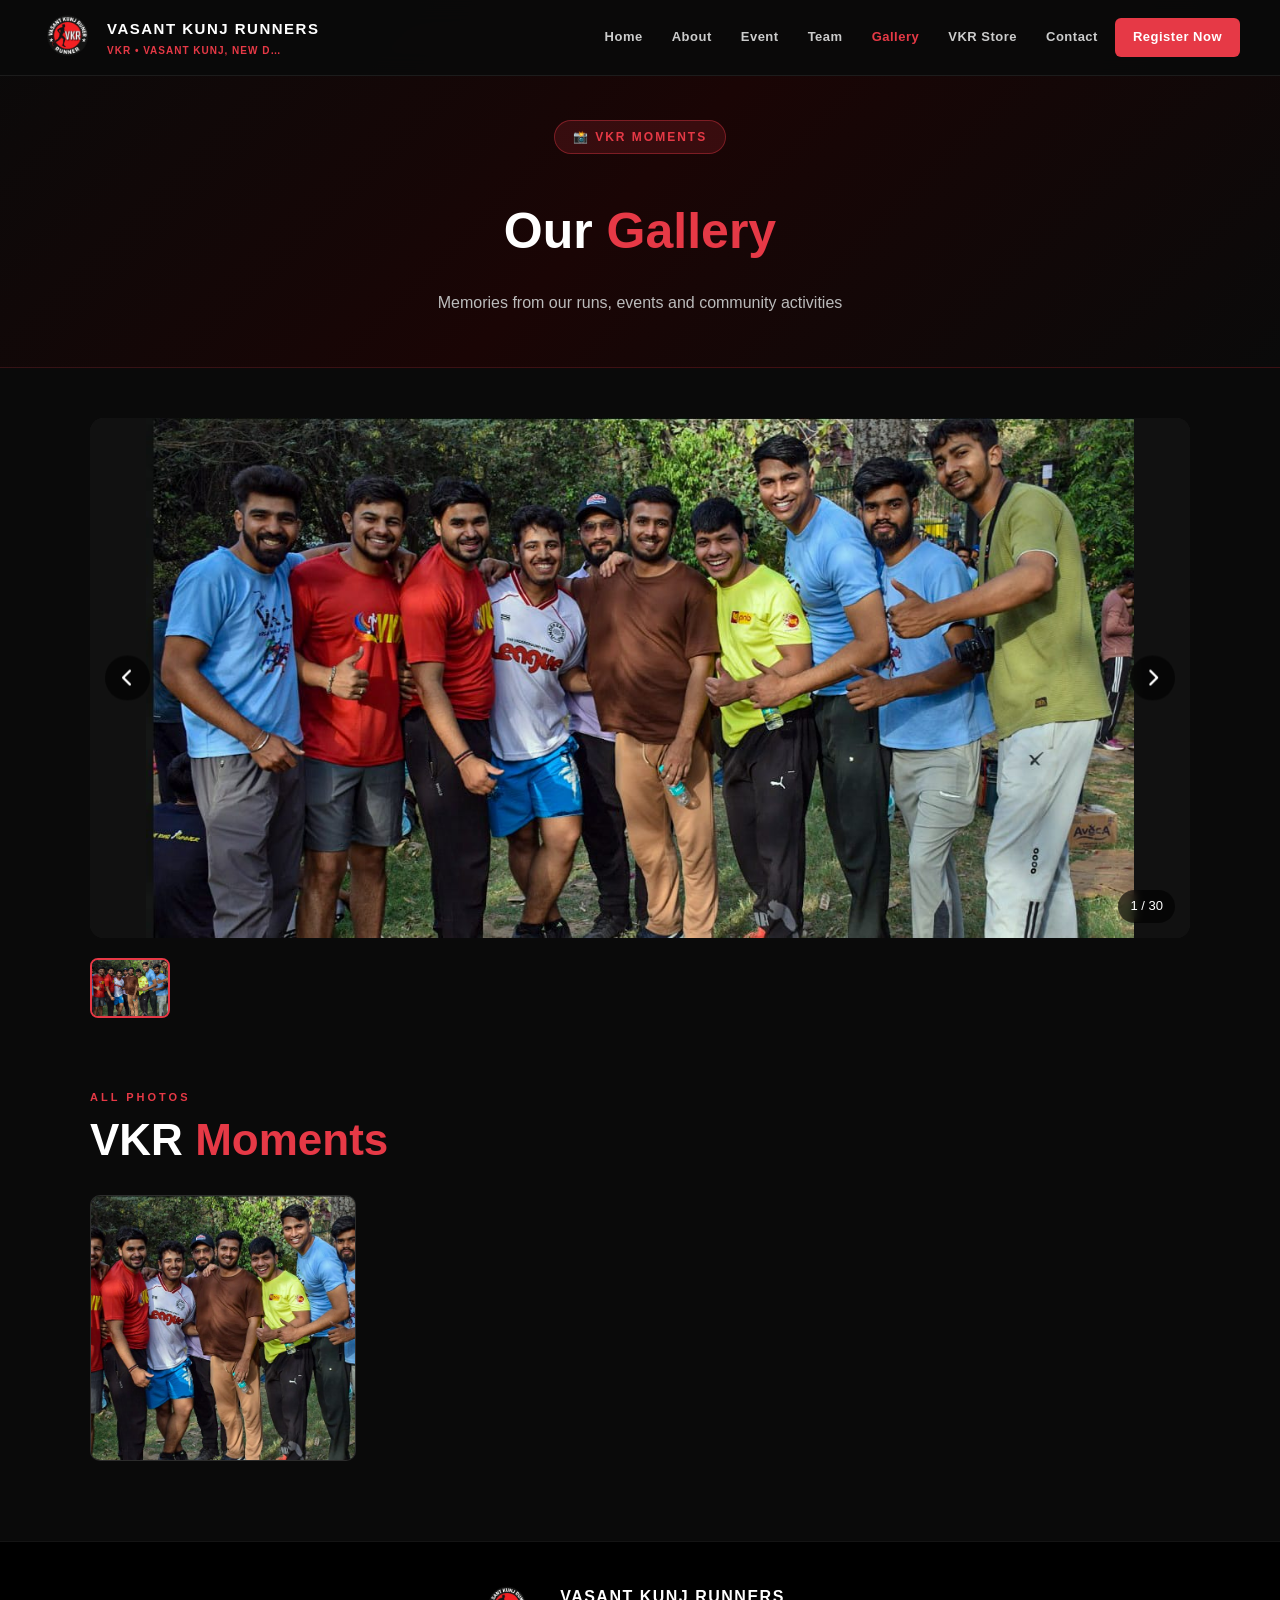
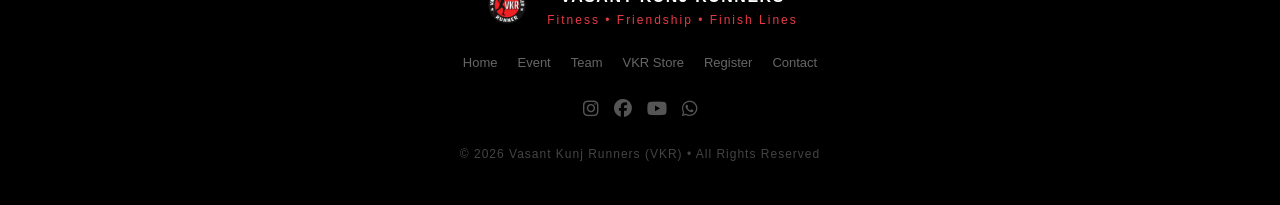
==== gallery.html @ 9bdad8b0 "Rename gallery to gallery.html" ====
<!DOCTYPE html>
<html lang="en">
<head>
<meta charset="UTF-8">
<meta name="viewport" content="width=device-width, initial-scale=1.0">
<title>Gallery — Vasant Kunj Runners (VKR)</title>
<link rel="stylesheet" href="style.css">
<link rel="stylesheet" href="https://cdnjs.cloudflare.com/ajax/libs/font-awesome/6.5.1/css/all.min.css">
</head>
<body>

<!-- HEADER -->
<header id="header">
  <div class="logo-section">
    <img src="logo.png" alt="VKR Logo">
    <div class="logo-text">
      <span class="logo-main">VASANT KUNJ RUNNERS</span>
      <span class="logo-sub">VKR • VASANT KUNJ, NEW DELHI</span>
    </div>
  </div>
  <nav id="mainNav">
    <a href="index.html">Home</a>
    <a href="index.html#about">About</a>
    <a href="index.html#event">Event</a>
    <a href="index.html#team">Team</a>
    <a href="gallery.html" style="color:var(--red)">Gallery</a>
    <a href="index.html#store">VKR Store</a>
    <a href="index.html#contact">Contact</a>
    <a href="register.html" class="nav-cta">Register Now</a>
  </nav>
  <button class="hamburger" onclick="toggleMenu()"><span></span><span></span><span></span></button>
</header>

<!-- GALLERY HERO -->
<div class="reg-hero">
  <div class="reg-hero-content">
    <div class="hero-badge">📸 VKR MOMENTS</div>
    <h1>Our <span style="color:var(--red)">Gallery</span></h1>
    <p style="color:#bbb;margin-top:10px;">Memories from our runs, events and community activities</p>
  </div>
</div>

<!-- MAIN CAROUSEL -->
<section class="gallery-section">
  <div class="gallery-inner">

    <!-- BIG CAROUSEL -->
    <div class="carousel-wrap">
      <div class="carousel-main" id="carouselMain">
        <!-- Photos will be injected by JS -->
      </div>
      <button class="carousel-btn carousel-prev" onclick="moveSlide(-1)">
        <i class="fa-solid fa-chevron-left"></i>
      </button>
      <button class="carousel-btn carousel-next" onclick="moveSlide(1)">
        <i class="fa-solid fa-chevron-right"></i>
      </button>
      <div class="carousel-counter" id="carouselCounter">1 / 1</div>
    </div>

    <!-- THUMBNAILS -->
    <div class="thumb-strip" id="thumbStrip">
      <!-- Thumbnails injected by JS -->
    </div>

    <!-- PHOTO GRID BELOW -->
    <div class="section-label" style="margin-top:60px;">ALL PHOTOS</div>
    <h2 class="section-title" style="margin-bottom:30px;">VKR <span class="red">Moments</span></h2>
    <div class="gallery-grid-full" id="galleryGrid">
      <!-- Grid injected by JS -->
    </div>

  </div>
</section>

<!-- LIGHTBOX -->
<div class="lightbox" id="lightbox" onclick="closeLightbox()">
  <button class="lightbox-close" onclick="closeLightbox()"><i class="fa-solid fa-xmark"></i></button>
  <button class="lightbox-prev" onclick="event.stopPropagation();lightboxMove(-1)"><i class="fa-solid fa-chevron-left"></i></button>
  <img class="lightbox-img" id="lightboxImg" src="" alt="">
  <button class="lightbox-next" onclick="event.stopPropagation();lightboxMove(1)"><i class="fa-solid fa-chevron-right"></i></button>
  <div class="lightbox-counter" id="lightboxCounter"></div>
</div>

<!-- FOOTER -->
<footer>
  <div class="footer-inner">
    <div class="footer-logo">
      <img src="logo.png" alt="VKR">
      <div>
        <span class="footer-name">VASANT KUNJ RUNNERS</span>
        <span class="footer-tag">Fitness • Friendship • Finish Lines</span>
      </div>
    </div>
    <div class="footer-links">
      <a href="index.html">Home</a>
      <a href="index.html#event">Event</a>
      <a href="index.html#team">Team</a>
      <a href="index.html#store">VKR Store</a>
      <a href="register.html">Register</a>
      <a href="index.html#contact">Contact</a>
    </div>
    <div class="footer-socials">
      <a href="https://www.instagram.com/vasant_kunj_runner" target="_blank"><i class="fa-brands fa-instagram"></i></a>
      <a href="https://www.facebook.com/share/1Pc8AXGDj5/" target="_blank"><i class="fa-brands fa-facebook"></i></a>
      <a href="https://youtube.com/@vasantkunjrunnervkr" target="_blank"><i class="fa-brands fa-youtube"></i></a>
      <a href="https://chat.whatsapp.com/BrPnQoCk3TuAJwou2jRXqJ" target="_blank"><i class="fa-brands fa-whatsapp"></i></a>
    </div>
    <p class="footer-copy">© 2026 Vasant Kunj Runners (VKR) • All Rights Reserved</p>
  </div>
</footer>

<script src="script.js"></script>
<script>
// =====================
// GALLERY CONFIG
// Yahan sirf number badlo — kitni photos hain
// =====================
var TOTAL_PHOTOS = 30; // <-- Apni photo count yahan likho
var photos = [];
for(var i = 1; i <= TOTAL_PHOTOS; i++){
  photos.push('gallery' + i + '.jpg');
}

var currentSlide = 0;
var lightboxIndex = 0;

// BUILD CAROUSEL
function buildCarousel(){
  var main = document.getElementById('carouselMain');
  var strip = document.getElementById('thumbStrip');
  var grid = document.getElementById('galleryGrid');

  photos.forEach(function(src, i){
    // Main slide
    var slide = document.createElement('div');
    slide.className = 'carousel-slide' + (i===0?' active':'');
    slide.innerHTML = '<img src="'+src+'" alt="VKR Run '+(i+1)+'" onerror="this.parentElement.style.display=\'none\'">';
    slide.addEventListener('click', function(){ openLightbox(i); });
    main.appendChild(slide);

    // Thumbnail
    var thumb = document.createElement('div');
    thumb.className = 'thumb-item' + (i===0?' active':'');
    thumb.innerHTML = '<img src="'+src+'" alt="thumb '+(i+1)+'" onerror="this.parentElement.style.display=\'none\'">';
    thumb.addEventListener('click', function(){ goToSlide(i); });
    strip.appendChild(thumb);

    // Grid item
    var cell = document.createElement('div');
    cell.className = 'gallery-cell';
    cell.innerHTML = '<img src="'+src+'" alt="VKR '+(i+1)+'" loading="lazy" onerror="this.parentElement.style.display=\'none\'">';
    cell.addEventListener('click', function(){ openLightbox(i); });
    grid.appendChild(cell);
  });

  updateCounter();
}

function goToSlide(n){
  var slides = document.querySelectorAll('.carousel-slide');
  var thumbs = document.querySelectorAll('.thumb-item');
  slides[currentSlide].classList.remove('active');
  thumbs[currentSlide].classList.remove('active');
  currentSlide = (n + photos.length) % photos.length;
  slides[currentSlide].classList.add('active');
  thumbs[currentSlide].classList.add('active');
  // Scroll thumb into view
  thumbs[currentSlide].scrollIntoView({behavior:'smooth', block:'nearest', inline:'center'});
  updateCounter();
}

function moveSlide(dir){ goToSlide(currentSlide + dir); }

function updateCounter(){
  document.getElementById('carouselCounter').innerText = (currentSlide+1) + ' / ' + photos.length;
}

// Auto play
var autoPlay = setInterval(function(){ moveSlide(1); }, 3000);
document.getElementById('carouselMain') && document.getElementById('carouselMain').addEventListener('mouseenter', function(){ clearInterval(autoPlay); });

// TOUCH SWIPE
var touchStartX = 0;
document.addEventListener('touchstart', function(e){ touchStartX = e.touches[0].clientX; });
document.addEventListener('touchend', function(e){
  var diff = touchStartX - e.changedTouches[0].clientX;
  if(Math.abs(diff) > 50){
    if(diff > 0) moveSlide(1);
    else moveSlide(-1);
  }
});

// KEYBOARD
document.addEventListener('keydown', function(e){
  if(document.getElementById('lightbox').classList.contains('open')){
    if(e.key==='ArrowLeft') lightboxMove(-1);
    if(e.key==='ArrowRight') lightboxMove(1);
    if(e.key==='Escape') closeLightbox();
  } else {
    if(e.key==='ArrowLeft') moveSlide(-1);
    if(e.key==='ArrowRight') moveSlide(1);
  }
});

// LIGHTBOX
function openLightbox(i){
  lightboxIndex = i;
  document.getElementById('lightboxImg').src = photos[i];
  document.getElementById('lightboxCounter').innerText = (i+1) + ' / ' + photos.length;
  document.getElementById('lightbox').classList.add('open');
  document.body.style.overflow = 'hidden';
}
function closeLightbox(){
  document.getElementById('lightbox').classList.remove('open');
  document.body.style.overflow = '';
}
function lightboxMove(dir){
  lightboxIndex = (lightboxIndex + dir + photos.length) % photos.length;
  document.getElementById('lightboxImg').src = photos[lightboxIndex];
  document.getElementById('lightboxCounter').innerText = (lightboxIndex+1) + ' / ' + photos.length;
}

// INIT
buildCarousel();
</script>
</body>
</html>
---- style.css ----
/* ===========================
   RESET & BASE
=========================== */
*, *::before, *::after { margin:0; padding:0; box-sizing:border-box; }
html { scroll-behavior:smooth; font-size:16px; }
body { background:#0a0a0a; color:#f0f0f0; font-family:'Segoe UI',Arial,sans-serif; line-height:1.7; }
a { text-decoration:none; }
img { max-width:100%; }

/* ===========================
   COLOURS
=========================== */
:root {
  --red: #e63946;
  --red-dark: #b71c1c;
  --red-glow: rgba(230,57,70,0.15);
  --black: #0a0a0a;
  --dark: #111111;
  --dark2: #1a1a1a;
  --dark3: #222222;
  --border: rgba(255,255,255,0.08);
  --text: #f0f0f0;
  --muted: #888;
}

/* ===========================
   HEADER
=========================== */
header {
  position:fixed; top:0; left:0; width:100%; z-index:1000;
  background:rgba(10,10,10,0.95);
  backdrop-filter:blur(12px);
  border-bottom:1px solid var(--border);
  display:flex; align-items:center; justify-content:space-between;
  padding:10px 40px;
  transition:all .3s;
}
header.scrolled { padding:8px 40px; }

.logo-section { display:flex; align-items:center; gap:12px; }
.logo-section img { width:55px; height:55px; object-fit:contain; }
.logo-text { display:flex; flex-direction:column; }
.logo-main { font-size:15px; font-weight:800; letter-spacing:1.5px; color:#fff; }
.logo-sub { font-size:10px; color:var(--red); letter-spacing:1px; font-weight:600; white-space:nowrap; overflow:hidden; text-overflow:ellipsis; max-width:180px; }

nav { display:flex; align-items:center; gap:5px; }
nav a { color:#ccc; font-size:13px; font-weight:600; letter-spacing:.5px; padding:7px 12px; border-radius:6px; transition:all .2s; }
nav a:hover { color:#fff; background:rgba(255,255,255,0.06); }
.nav-cta { background:var(--red) !important; color:#fff !important; padding:8px 18px !important; border-radius:6px !important; }
.nav-cta:hover { background:var(--red-dark) !important; transform:translateY(-1px); }

.hamburger { display:none; flex-direction:column; gap:5px; background:none; border:none; cursor:pointer; padding:5px; }
.hamburger span { display:block; width:24px; height:2px; background:#fff; border-radius:2px; transition:.3s; }

/* ===========================
   HERO
=========================== */
.hero {
  position:relative; width:100%; height:100vh; min-height:500px;
  overflow:hidden; display:flex; align-items:center; justify-content:center;
}
.hero-slides { position:absolute; inset:0; }
.slide {
  position:absolute; inset:0;
  background-size:cover; background-position:center 20%;
  background-color:#1a1a1a;
  opacity:0; transition:opacity 1.2s ease-in-out;
}
.slide.active { opacity:1; }
.hero-overlay {
  position:absolute; inset:0; z-index:1;
  background:linear-gradient(to bottom, rgba(0,0,0,.7) 0%, rgba(0,0,0,.5) 50%, rgba(0,0,0,.85) 100%);
}
.hero-content {
  position:relative; z-index:2;
  text-align:center; padding:0 20px; max-width:900px; margin:0 auto;
}
.hero-badge {
  display:inline-block; background:var(--red-glow);
  border:1px solid rgba(230,57,70,.4);
  color:var(--red); font-size:12px; font-weight:700;
  letter-spacing:2px; padding:6px 18px; border-radius:50px;
  margin-bottom:20px;
}
.hero-content h1 {
  font-size:clamp(38px,7vw,80px); font-weight:900;
  line-height:1.05; letter-spacing:-1px;
  color:#fff; text-shadow:0 4px 30px rgba(0,0,0,.5);
  margin-bottom:15px;
}
.hero-accent { color:var(--red); }
.hero-tagline { font-size:clamp(14px,2vw,20px); color:#bbb; letter-spacing:3px; margin-bottom:28px; }
.hero-meta {
  display:flex; flex-wrap:wrap; gap:15px;
  justify-content:center; margin-bottom:32px;
}
.meta-item {
  display:flex; align-items:center; gap:8px;
  background:rgba(255,255,255,0.08); border:1px solid var(--border);
  padding:8px 16px; border-radius:50px; font-size:13px; color:#ddd;
}
.meta-item i { color:var(--red); }
.hero-actions { display:flex; gap:15px; justify-content:center; flex-wrap:wrap; margin-bottom:30px; }
.btn-primary {
  display:inline-flex; align-items:center; gap:8px;
  background:var(--red); color:#fff; font-size:15px; font-weight:700;
  padding:14px 32px; border-radius:8px; border:none; cursor:pointer;
  transition:all .2s; letter-spacing:.5px;
}
.btn-primary:hover { background:var(--red-dark); transform:translateY(-2px); box-shadow:0 8px 25px rgba(230,57,70,.35); color:#fff; }
.btn-outline {
  display:inline-flex; align-items:center; gap:8px;
  background:transparent; color:#fff; font-size:15px; font-weight:700;
  padding:13px 30px; border-radius:8px; border:2px solid rgba(255,255,255,.3);
  transition:all .2s;
}
.btn-outline:hover { border-color:#fff; background:rgba(255,255,255,.08); color:#fff; }
.hero-socials { display:flex; gap:15px; justify-content:center; }
.hero-socials a {
  width:40px; height:40px; border-radius:50%;
  border:1px solid var(--border); background:rgba(255,255,255,.05);
  display:flex; align-items:center; justify-content:center;
  color:#bbb; font-size:17px; transition:.2s;
}
.hero-socials a:hover { background:var(--red); border-color:var(--red); color:#fff; transform:translateY(-2px); }
.hero-scroll {
  position:absolute; bottom:25px; left:50%; transform:translateX(-50%); z-index:2;
}
.hero-scroll span {
  display:block; width:2px; height:40px;
  background:linear-gradient(to bottom, var(--red), transparent);
  margin:0 auto; animation:scrollAnim 1.5s ease-in-out infinite;
}
@keyframes scrollAnim { 0%,100%{transform:scaleY(1);opacity:1} 50%{transform:scaleY(.5);opacity:.5} }

/* ===========================
   STATS BAR
=========================== */
.stats-bar {
  display:flex; justify-content:center; flex-wrap:wrap; gap:0;
  background:var(--red); padding:0;
}
.stat {
  display:flex; flex-direction:column; align-items:center;
  padding:20px 35px; border-right:1px solid rgba(255,255,255,.2);
  flex:1; min-width:120px;
}
.stat:last-child { border-right:none; }
.stat-num { font-size:28px; font-weight:900; color:#fff; line-height:1; }
.stat-label { font-size:11px; color:rgba(255,255,255,.75); letter-spacing:1px; margin-top:4px; text-transform:uppercase; }

/* ===========================
   SECTIONS
=========================== */
.section { padding:90px 5%; }
.section-dark { background:var(--dark); }
.section-inner { max-width:1100px; margin:0 auto; }
.section-label {
  font-size:11px; font-weight:700; letter-spacing:3px;
  color:var(--red); margin-bottom:10px; text-transform:uppercase;
}
.section-title {
  font-size:clamp(28px,4vw,44px); font-weight:900;
  color:#fff; margin-bottom:45px; line-height:1.1;
}
.red { color:var(--red); }
.red-icon { color:var(--red); font-size:28px; margin-bottom:12px; display:block; }

/* ===========================
   ABOUT
=========================== */
.about-grid { display:grid; grid-template-columns:1fr 1fr; gap:40px; align-items:start; }
.about-text p { color:#ccc; margin-bottom:15px; font-size:15px; }
.about-tags { display:flex; flex-wrap:wrap; gap:10px; margin-top:20px; }
.about-tags span {
  background:var(--dark3); border:1px solid var(--border);
  padding:7px 15px; border-radius:50px; font-size:13px; color:#ddd;
}
.about-card {
  background:var(--dark2); border:1px solid var(--border);
  border-left:3px solid var(--red);
  border-radius:12px; padding:30px;
}
.about-card-icon { font-size:36px; margin-bottom:15px; }
.about-card h3 { color:var(--red); font-size:18px; margin-bottom:12px; }
.about-card p { color:#bbb; font-size:14px; }

/* ===========================
   EVENT DETAILS
=========================== */
.event-grid { display:grid; grid-template-columns:repeat(auto-fit,minmax(200px,1fr)); gap:20px; margin-bottom:35px; }
.event-detail-card {
  background:var(--dark2); border:1px solid var(--border);
  border-radius:12px; padding:25px 20px; text-align:center;
  transition:.2s;
}
.event-detail-card:hover { border-color:rgba(230,57,70,.4); transform:translateY(-3px); }
.event-detail-card h4 { color:var(--red); font-size:13px; letter-spacing:1px; margin-bottom:8px; text-transform:uppercase; }
.event-detail-card p { color:#ddd; font-size:14px; line-height:1.6; }
.guidelines-box {
  background:rgba(230,57,70,.07); border:1px solid rgba(230,57,70,.25);
  border-radius:12px; padding:28px 30px;
}
.guidelines-box h3 { color:#fff; font-size:18px; margin-bottom:15px; }
.guidelines-box ul { list-style:none; display:grid; grid-template-columns:1fr 1fr; gap:10px; }
.guidelines-box ul li { color:#ccc; font-size:14px; padding-left:18px; position:relative; }
.guidelines-box ul li::before { content:"→"; color:var(--red); position:absolute; left:0; }

/* ===========================
   INCLUDES
=========================== */
.includes-grid { display:grid; grid-template-columns:repeat(auto-fit,minmax(220px,1fr)); gap:20px; margin-bottom:40px; }
.include-card {
  background:var(--dark2); border:1px solid var(--border);
  border-radius:12px; padding:25px 20px; text-align:center;
  transition:.2s;
}
.include-card:hover { border-color:rgba(230,57,70,.4); transform:translateY(-4px); }
.include-icon { font-size:36px; margin-bottom:12px; }
.include-card h4 { color:#fff; font-size:15px; margin-bottom:8px; }
.include-card p { color:#888; font-size:13px; }
.includes-cta { text-align:center; background:var(--dark2); border:1px solid var(--border); border-radius:12px; padding:30px; }
.includes-cta p { color:#ccc; margin-bottom:20px; font-size:15px; }

/* ===========================
   TEAM
=========================== */
.team-grid { display:grid; grid-template-columns:repeat(auto-fit,minmax(260px,1fr)); gap:25px; margin-bottom:50px; }
.team-card {
  background:var(--dark2); border:1px solid var(--border);
  border-radius:14px; padding:30px; text-align:center; transition:.2s;
}
.team-card:hover { border-color:rgba(230,57,70,.4); transform:translateY(-4px); }
.team-avatar {
  width:70px; height:70px; border-radius:50%;
  background:var(--red); color:#fff;
  font-size:22px; font-weight:800;
  display:flex; align-items:center; justify-content:center;
  margin:0 auto 15px;
}
.team-card h3 { color:#fff; font-size:20px; margin-bottom:5px; }
.team-role {
  display:inline-block; background:rgba(230,57,70,.12);
  color:var(--red); font-size:12px; padding:4px 12px;
  border-radius:50px; margin-bottom:12px; letter-spacing:.5px;
}
.team-card p { color:#999; font-size:13px; margin-bottom:15px; }
.team-contact {
  display:inline-flex; align-items:center; gap:7px;
  color:var(--red); font-size:13px; font-weight:600;
}
.support-section { background:var(--dark2); border:1px solid var(--border); border-radius:12px; padding:30px; text-align:center; }
.support-section h3 { color:var(--red); font-size:18px; margin-bottom:15px; }
.support-names { color:#bbb; font-size:14px; line-height:2; }

/* ===========================
   GALLERY
=========================== */
.gallery-coming {
  background:var(--dark2); border:2px dashed rgba(255,255,255,.1);
  border-radius:14px; padding:60px 30px; text-align:center;
}
.gallery-icon { font-size:60px; margin-bottom:20px; }
.gallery-coming h3 { color:#fff; font-size:24px; margin-bottom:12px; }
.gallery-coming p { color:#888; font-size:15px; }

/* ===========================
   PARTNERS
=========================== */
.partners-grid { display:grid; grid-template-columns:1fr 1fr; gap:25px; }
.partner-info-card {
  background:var(--dark2); border:1px solid var(--border);
  border-radius:12px; padding:30px;
}
.partner-info-card h3 { color:#fff; font-size:18px; margin-bottom:10px; }
.partner-info-card p { color:#bbb; font-size:14px; margin-bottom:8px; }
.btn-partner {
  display:inline-flex; align-items:center; gap:8px;
  background:#25d366; color:#fff; font-weight:700;
  padding:11px 22px; border-radius:8px; margin-top:15px;
  transition:.2s; font-size:14px;
}
.btn-partner:hover { background:#1da851; transform:translateY(-1px); color:#fff; }

/* ===========================
   CONTACT
=========================== */
.contact-grid { display:grid; grid-template-columns:repeat(auto-fit,minmax(220px,1fr)); gap:20px; margin-bottom:35px; }
.contact-card {
  background:var(--dark2); border:1px solid var(--border);
  border-radius:12px; padding:25px; text-align:center;
}
.contact-card h4 { color:var(--red); font-size:13px; letter-spacing:1px; margin:10px 0 12px; text-transform:uppercase; }
.contact-card a, .contact-card p { display:block; color:#bbb; font-size:14px; margin-bottom:6px; }
.contact-card a:hover { color:var(--red); }
.social-row { display:flex; flex-wrap:wrap; gap:12px; justify-content:center; }
.social-btn {
  display:inline-flex; align-items:center; gap:8px;
  padding:11px 22px; border-radius:8px;
  font-weight:700; font-size:14px; transition:.2s;
}
.social-btn:hover { transform:translateY(-2px); opacity:.9; }
.whatsapp { background:#25d366; color:#fff; }
.instagram { background:linear-gradient(45deg,#f09433,#e6683c,#dc2743,#cc2366,#bc1888); color:#fff; }
.facebook { background:#1877f2; color:#fff; }
.youtube { background:#ff0000; color:#fff; }

/* ===========================
   FOOTER
=========================== */
footer { background:#000; border-top:1px solid var(--border); padding:40px 5%; }
.footer-inner { max-width:1100px; margin:0 auto; text-align:center; }
.footer-logo { display:flex; align-items:center; gap:15px; justify-content:center; margin-bottom:20px; }
.footer-logo img { width:50px; height:50px; object-fit:contain; }
.footer-name { display:block; font-size:16px; font-weight:800; color:#fff; letter-spacing:1.5px; }
.footer-tag { display:block; font-size:12px; color:var(--red); letter-spacing:2px; }
.footer-links { display:flex; gap:20px; justify-content:center; flex-wrap:wrap; margin-bottom:20px; }
.footer-links a { color:#666; font-size:13px; transition:.2s; }
.footer-links a:hover { color:var(--red); }
.footer-socials { display:flex; gap:15px; justify-content:center; margin-bottom:20px; }
.footer-socials a { color:#555; font-size:18px; transition:.2s; }
.footer-socials a:hover { color:var(--red); transform:translateY(-2px); }
.footer-copy { color:#444; font-size:12px; letter-spacing:1px; }

/* ===========================
   REGISTER PAGE
=========================== */
.reg-hero {
  background:linear-gradient(135deg, #0a0a0a 0%, #1a0505 50%, #0a0a0a 100%);
  border-bottom:1px solid rgba(230,57,70,.2);
  padding:120px 5% 50px; text-align:center;
}
.reg-hero-content { max-width:700px; margin:0 auto; }
.reg-hero h1 { font-size:clamp(28px,5vw,50px); font-weight:900; color:#fff; margin:15px 0; }
.reg-hero-meta { display:flex; flex-wrap:wrap; gap:15px; justify-content:center; margin-top:20px; }
.reg-hero-meta span {
  display:flex; align-items:center; gap:7px;
  background:rgba(255,255,255,.06); border:1px solid var(--border);
  padding:7px 15px; border-radius:50px; font-size:13px; color:#ccc;
}
.reg-hero-meta i { color:var(--red); }

.reg-container { max-width:820px; margin:0 auto; padding:40px 20px 60px; }
.reg-fee-banner {
  background:var(--red); color:#fff;
  display:flex; align-items:center; justify-content:center;
  gap:20px; flex-wrap:wrap;
  padding:14px 20px; border-radius:10px; margin-bottom:25px;
  font-size:15px;
}
.fee-divider { opacity:.5; }

.form-card {
  background:var(--dark2); border:1px solid var(--border);
  border-radius:14px; padding:30px; margin-bottom:22px;
}
.form-card-header { display:flex; align-items:center; gap:12px; margin-bottom:25px; border-bottom:1px solid var(--border); padding-bottom:15px; }
.form-card-header i { font-size:22px; }
.form-card-header h3 { color:#fff; font-size:18px; }

.form-row { display:grid; grid-template-columns:1fr 1fr; gap:15px; }
.form-group { margin-bottom:18px; }
.form-group label { display:block; color:#bbb; font-size:13px; font-weight:600; margin-bottom:7px; letter-spacing:.3px; }
.form-group input[type="text"],
.form-group input[type="tel"],
.form-group input[type="email"],
.form-group input[type="date"],
.form-group textarea {
  width:100%; padding:11px 15px;
  background:var(--dark3); border:1px solid rgba(255,255,255,.1);
  border-radius:8px; color:#fff; font-size:14px;
  transition:border-color .2s;
}
.form-group input:focus, .form-group textarea:focus { outline:none; border-color:var(--red); }
.form-group input[type="file"] {
  width:100%; padding:10px; background:var(--dark3);
  border:2px dashed rgba(230,57,70,.4); border-radius:8px;
  color:#bbb; cursor:pointer; font-size:13px;
}
.form-group small { color:#555; font-size:12px; margin-top:5px; display:block; }
.req { color:var(--red); }
.opt { color:#555; font-size:11px; font-weight:400; }

.radio-group { display:flex; flex-wrap:wrap; gap:10px; margin-top:5px; }
.radio-pill {
  display:flex; align-items:center; gap:7px;
  background:var(--dark3); border:1px solid rgba(255,255,255,.1);
  padding:8px 15px; border-radius:50px; cursor:pointer;
  font-size:13px; color:#ccc; transition:.2s;
}
.radio-pill:hover { border-color:var(--red); color:#fff; }
.radio-pill input { accent-color:var(--red); }

.size-group { display:flex; flex-wrap:wrap; gap:10px; margin-top:5px; }
.size-pill { cursor:pointer; }
.size-pill input { display:none; }
.size-pill span {
  display:flex; align-items:center; justify-content:center;
  width:55px; height:45px;
  background:var(--dark3); border:1px solid rgba(255,255,255,.1);
  border-radius:8px; font-size:13px; font-weight:700; color:#bbb;
  transition:.2s;
}
.size-pill:hover span { border-color:var(--red); color:#fff; }
.size-pill input:checked + span { background:var(--red); border-color:var(--red); color:#fff; }

.payment-card { background:rgba(230,57,70,.05); border-color:rgba(230,57,70,.2); }
.payment-box {
  display:flex; align-items:center; justify-content:space-around;
  gap:30px; flex-wrap:wrap; margin-bottom:20px;
  background:var(--dark3); border-radius:10px; padding:25px;
}
.payment-title { color:#888; font-size:12px; letter-spacing:1px; text-transform:uppercase; margin-bottom:5px; }
.payment-number { font-size:34px; font-weight:900; color:var(--red); letter-spacing:2px; }
.payment-name { color:#888; font-size:13px; margin-top:3px; }
.fee-info { display:flex; gap:15px; margin-top:12px; }
.fee-info span { background:rgba(255,255,255,.05); border:1px solid var(--border); padding:6px 14px; border-radius:50px; font-size:13px; color:#ccc; }
.payment-right img { width:140px; height:140px; object-fit:contain; border:2px solid var(--red); border-radius:10px; background:#fff; padding:5px; }
.payment-right p { text-align:center; color:#555; font-size:12px; margin-top:6px; }
.payment-note {
  background:rgba(255,200,0,.07); border:1px solid rgba(255,200,0,.2);
  border-radius:8px; padding:12px 16px; font-size:13px; color:#ccc;
  margin-bottom:18px; display:flex; align-items:flex-start; gap:8px;
}
.payment-note i { color:#ffc107; margin-top:2px; flex-shrink:0; }

.terms-list { display:flex; flex-direction:column; gap:14px; }
.check-label { display:flex; align-items:flex-start; gap:10px; cursor:pointer; font-size:14px; color:#bbb; }
.check-label input { accent-color:var(--red); width:17px; height:17px; margin-top:2px; flex-shrink:0; }

.form-actions { display:flex; gap:15px; justify-content:center; flex-wrap:wrap; margin-top:5px; }
.btn-submit { font-size:16px; padding:15px 40px; }
.btn-reset {
  display:inline-flex; align-items:center; gap:8px;
  background:var(--dark3); color:#bbb; border:1px solid var(--border);
  padding:14px 28px; border-radius:8px; cursor:pointer;
  font-size:14px; font-weight:600; transition:.2s;
}
.btn-reset:hover { background:var(--dark2); color:#fff; }

.success-screen { max-width:600px; margin:80px auto 40px; padding:20px; }
.success-inner {
  background:var(--dark2); border:1px solid rgba(46,125,50,.3);
  border-radius:16px; padding:50px 30px; text-align:center;
}
.success-icon { font-size:60px; margin-bottom:20px; }
.success-inner h2 { color:#4caf50; font-size:28px; margin-bottom:15px; }
.success-inner p { color:#bbb; font-size:15px; margin-bottom:10px; }
.reg-id-text { color:var(--red); font-size:20px; font-weight:800; margin:10px 0; }

/* ===========================
   MOBILE
=========================== */
@media(max-width:900px){
  header { padding:10px 20px; }
  nav { display:none; position:absolute; top:100%; left:0; width:100%; background:#111; flex-direction:column; padding:15px; gap:5px; border-bottom:1px solid var(--border); }
  nav.open { display:flex; }
  nav a { padding:12px 15px; width:100%; border-radius:8px; font-size:14px; }
  .nav-cta { text-align:center; }
  .hamburger { display:flex; }
  .about-grid { grid-template-columns:1fr; }
  .guidelines-box ul { grid-template-columns:1fr; }
  .partners-grid { grid-template-columns:1fr; }
  .form-row { grid-template-columns:1fr; }
  .payment-box { flex-direction:column; text-align:center; }
  .fee-info { justify-content:center; }
  .form-actions { flex-direction:column; align-items:center; }
  .btn-submit, .btn-reset { width:100%; max-width:340px; justify-content:center; }
  .stat { padding:15px 20px; }
  .stat-num { font-size:22px; }
}
@media(max-width:600px){
  .hero { height:100svh; min-height:100svh; }
  .slide { background-position:center center; background-size:cover; }
  .hero-content h1 { font-size:32px; }
  .section { padding:60px 5%; }
  .section-title { font-size:26px; }
  .stats-bar { gap:0; }
  .stat { min-width:50%; border-bottom:1px solid rgba(255,255,255,.1); }
  .reg-hero { padding:100px 5% 35px; }
  .reg-container { padding:25px 15px 50px; }
  .form-card { padding:20px 15px; }
}

/* MOBILE HEADER EXTRA FIX */
@media(max-width:480px){
  .logo-main { font-size:13px; letter-spacing:.5px; }
  .logo-sub { display:none; }
  .logo-section img { width:45px; height:45px; }
  header { padding:8px 15px; }
}

/* ===========================
   TEAM PHOTO (ROUND)
=========================== */
.team-avatar-wrap {
  width:100px; height:100px; margin:0 auto 15px;
  border-radius:50%; overflow:hidden;
  border:3px solid var(--red);
}
.team-photo {
  width:100%; height:100%; object-fit:cover; border-radius:50%;
}
.team-card .team-avatar {
  width:100px; height:100px; border-radius:50%;
  background:var(--red); color:#fff;
  font-size:28px; font-weight:800;
  align-items:center; justify-content:center;
  margin:0 auto 15px;
}

/* ===========================
   VKR STORE
=========================== */
.store-sub { color:#888; font-size:15px; margin-bottom:35px; text-align:center; }
.store-grid {
  display:grid; grid-template-columns:repeat(auto-fill,minmax(260px,1fr));
  gap:25px; margin-bottom:30px;
}
.product-card {
  background:var(--dark2); border:1px solid var(--border);
  border-radius:14px; overflow:hidden; transition:.2s;
}
.product-card:hover { border-color:rgba(230,57,70,.4); transform:translateY(-4px); }
.product-img-wrap {
  position:relative; width:100%; height:220px;
  background:var(--dark3);
}
.product-img { width:100%; height:100%; object-fit:cover; }
.product-placeholder {
  width:100%; height:100%;
  flex-direction:column; align-items:center; justify-content:center;
  color:#444; gap:10px;
}
.product-placeholder i { font-size:48px; }
.product-placeholder span { font-size:13px; }
.product-badge {
  position:absolute; top:12px; left:12px;
  background:var(--red); color:#fff;
  font-size:11px; font-weight:800; letter-spacing:1px;
  padding:4px 10px; border-radius:50px;
}
.product-info { padding:20px; }
.product-info h3 { color:#fff; font-size:17px; margin-bottom:8px; }
.product-desc { color:#888; font-size:13px; margin-bottom:12px; line-height:1.6; }
.product-sizes { display:flex; gap:6px; flex-wrap:wrap; margin-bottom:15px; }
.product-sizes span {
  background:var(--dark3); border:1px solid var(--border);
  color:#bbb; font-size:11px; font-weight:700;
  padding:4px 10px; border-radius:5px;
}
.product-footer { display:flex; align-items:center; justify-content:space-between; }
.product-price { color:var(--red); font-size:24px; font-weight:900; }
.btn-order {
  background:var(--red); color:#fff; font-size:13px; font-weight:700;
  padding:9px 18px; border-radius:8px; transition:.2s;
}
.btn-order:hover { background:var(--red-dark); color:#fff; transform:translateY(-1px); }
.store-note {
  display:flex; align-items:flex-start; gap:10px;
  background:rgba(255,255,255,.04); border:1px solid var(--border);
  border-radius:10px; padding:15px 18px;
  color:#888; font-size:13px;
}
.store-note i { color:var(--red); margin-top:2px; flex-shrink:0; }

/* ORDER PAGE */
.total-display {
  background:rgba(230,57,70,.1); border:1px solid rgba(230,57,70,.3);
  border-radius:8px; padding:11px 15px;
  color:var(--red); font-size:22px; font-weight:900;
}

@media(max-width:600px){
  .store-grid { grid-template-columns:1fr; }
}

/* ===========================
   GALLERY PAGE
=========================== */
.gallery-section { padding:50px 5% 80px; }
.gallery-inner { max-width:1100px; margin:0 auto; }

/* MAIN CAROUSEL */
.carousel-wrap {
  position:relative; width:100%;
  border-radius:14px; overflow:hidden;
  background:var(--dark2);
  margin-bottom:15px;
}
.carousel-main { position:relative; width:100%; height:520px; }
.carousel-slide {
  position:absolute; inset:0;
  display:flex; align-items:center; justify-content:center;
  opacity:0; transition:opacity .5s ease;
  cursor:pointer;
}
.carousel-slide.active { opacity:1; }
.carousel-slide img {
  width:100%; height:100%; object-fit:contain;
  background:#111;
}
.carousel-btn {
  position:absolute; top:50%; transform:translateY(-50%);
  background:rgba(0,0,0,.6); border:none; color:#fff;
  width:45px; height:45px; border-radius:50%;
  font-size:18px; cursor:pointer; z-index:10;
  display:flex; align-items:center; justify-content:center;
  transition:.2s; backdrop-filter:blur(4px);
}
.carousel-btn:hover { background:var(--red); }
.carousel-prev { left:15px; }
.carousel-next { right:15px; }
.carousel-counter {
  position:absolute; bottom:15px; right:15px;
  background:rgba(0,0,0,.6); color:#fff;
  font-size:13px; padding:5px 12px; border-radius:50px;
  backdrop-filter:blur(4px);
}

/* THUMBNAILS */
.thumb-strip {
  display:flex; gap:8px; overflow-x:auto;
  padding:5px 0 10px; scroll-behavior:smooth;
}
.thumb-strip::-webkit-scrollbar { height:4px; }
.thumb-strip::-webkit-scrollbar-track { background:var(--dark2); border-radius:2px; }
.thumb-strip::-webkit-scrollbar-thumb { background:var(--red); border-radius:2px; }
.thumb-item {
  flex-shrink:0; width:80px; height:60px;
  border-radius:8px; overflow:hidden;
  border:2px solid transparent; cursor:pointer;
  transition:.2s; opacity:.6;
}
.thumb-item:hover { opacity:1; border-color:rgba(230,57,70,.5); }
.thumb-item.active { border-color:var(--red); opacity:1; }
.thumb-item img { width:100%; height:100%; object-fit:cover; }

/* PHOTO GRID */
.gallery-grid-full {
  display:grid;
  grid-template-columns:repeat(auto-fill, minmax(220px,1fr));
  gap:12px;
}
.gallery-cell {
  aspect-ratio:1; border-radius:10px; overflow:hidden;
  cursor:pointer; background:var(--dark2);
  border:1px solid var(--border); transition:.2s;
}
.gallery-cell:hover { transform:scale(1.03); border-color:rgba(230,57,70,.4); }
.gallery-cell img { width:100%; height:100%; object-fit:cover; transition:.3s; }
.gallery-cell:hover img { transform:scale(1.05); }

/* LIGHTBOX */
.lightbox {
  position:fixed; inset:0; z-index:9999;
  background:rgba(0,0,0,.95);
  display:none; align-items:center; justify-content:center;
  backdrop-filter:blur(8px);
}
.lightbox.open { display:flex; }
.lightbox-img {
  max-width:90vw; max-height:85vh;
  object-fit:contain; border-radius:8px;
  box-shadow:0 0 60px rgba(0,0,0,.8);
}
.lightbox-close {
  position:absolute; top:20px; right:20px;
  background:rgba(255,255,255,.1); border:none; color:#fff;
  width:44px; height:44px; border-radius:50%;
  font-size:20px; cursor:pointer; transition:.2s;
  display:flex; align-items:center; justify-content:center;
}
.lightbox-close:hover { background:var(--red); }
.lightbox-prev, .lightbox-next {
  position:absolute; top:50%; transform:translateY(-50%);
  background:rgba(255,255,255,.1); border:none; color:#fff;
  width:50px; height:50px; border-radius:50%;
  font-size:20px; cursor:pointer; transition:.2s;
  display:flex; align-items:center; justify-content:center;
}
.lightbox-prev { left:20px; }
.lightbox-next { right:20px; }
.lightbox-prev:hover, .lightbox-next:hover { background:var(--red); }
.lightbox-counter {
  position:absolute; bottom:20px; left:50%; transform:translateX(-50%);
  color:#fff; font-size:14px; background:rgba(0,0,0,.5);
  padding:6px 16px; border-radius:50px;
}

@media(max-width:768px){
  .carousel-main { height:280px; }
  .thumb-item { width:60px; height:45px; }
  .gallery-grid-full { grid-template-columns:repeat(auto-fill,minmax(140px,1fr)); gap:8px; }
  .lightbox-prev { left:8px; }
  .lightbox-next { right:8px; }
}
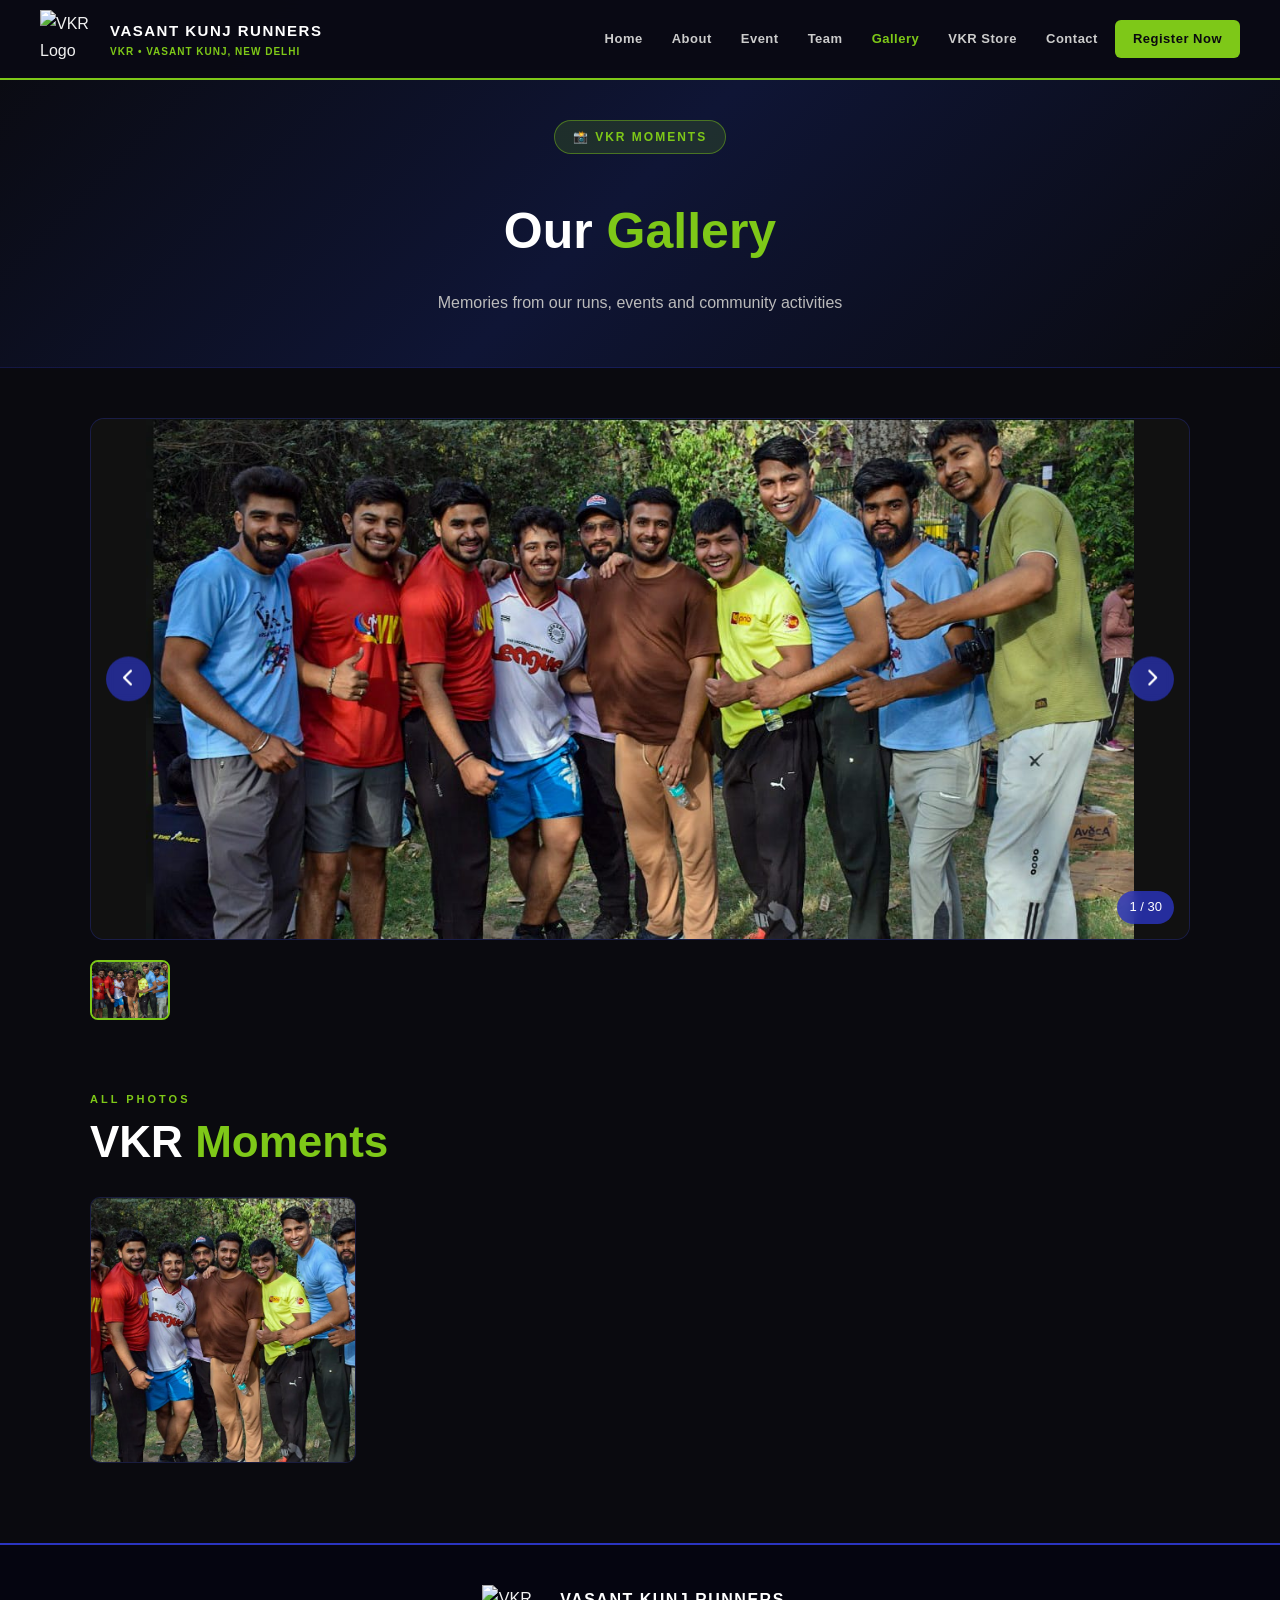
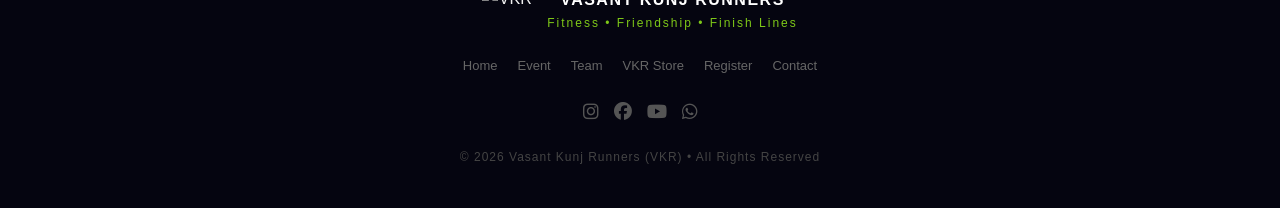
==== commit 4a479a51: "Update gallery.html" ====
--- a/gallery.html
+++ b/gallery.html
@@ -12,7 +12,7 @@
 <!-- HEADER -->
 <header id="header">
   <div class="logo-section">
-    <img src="logo.png" alt="VKR Logo">
+    <img src="vkr_logo.png" alt="VKR Logo">
     <div class="logo-text">
       <span class="logo-main">VASANT KUNJ RUNNERS</span>
       <span class="logo-sub">VKR • VASANT KUNJ, NEW DELHI</span>
@@ -23,7 +23,7 @@
     <a href="index.html#about">About</a>
     <a href="index.html#event">Event</a>
     <a href="index.html#team">Team</a>
-    <a href="gallery.html" style="color:var(--red)">Gallery</a>
+    <a href="gallery.html" style="color:var(--accent)">Gallery</a>
     <a href="index.html#store">VKR Store</a>
     <a href="index.html#contact">Contact</a>
     <a href="register.html" class="nav-cta">Register Now</a>
@@ -35,7 +35,7 @@
 <div class="reg-hero">
   <div class="reg-hero-content">
     <div class="hero-badge">📸 VKR MOMENTS</div>
-    <h1>Our <span style="color:var(--red)">Gallery</span></h1>
+    <h1>Our <span style="color:var(--accent)">Gallery</span></h1>
     <p style="color:#bbb;margin-top:10px;">Memories from our runs, events and community activities</p>
   </div>
 </div>
@@ -44,11 +44,8 @@
 <section class="gallery-section">
   <div class="gallery-inner">
 
-    <!-- BIG CAROUSEL -->
     <div class="carousel-wrap">
-      <div class="carousel-main" id="carouselMain">
-        <!-- Photos will be injected by JS -->
-      </div>
+      <div class="carousel-main" id="carouselMain"></div>
       <button class="carousel-btn carousel-prev" onclick="moveSlide(-1)">
         <i class="fa-solid fa-chevron-left"></i>
       </button>
@@ -58,17 +55,11 @@
       <div class="carousel-counter" id="carouselCounter">1 / 1</div>
     </div>
 
-    <!-- THUMBNAILS -->
-    <div class="thumb-strip" id="thumbStrip">
-      <!-- Thumbnails injected by JS -->
-    </div>
-
-    <!-- PHOTO GRID BELOW -->
+    <div class="thumb-strip" id="thumbStrip"></div>
+
     <div class="section-label" style="margin-top:60px;">ALL PHOTOS</div>
     <h2 class="section-title" style="margin-bottom:30px;">VKR <span class="red">Moments</span></h2>
-    <div class="gallery-grid-full" id="galleryGrid">
-      <!-- Grid injected by JS -->
-    </div>
+    <div class="gallery-grid-full" id="galleryGrid"></div>
 
   </div>
 </section>
@@ -86,7 +77,7 @@
 <footer>
   <div class="footer-inner">
     <div class="footer-logo">
-      <img src="logo.png" alt="VKR">
+      <img src="vkr_logo.png" alt="VKR">
       <div>
         <span class="footer-name">VASANT KUNJ RUNNERS</span>
         <span class="footer-tag">Fitness • Friendship • Finish Lines</span>
@@ -112,11 +103,7 @@
 
 <script src="script.js"></script>
 <script>
-// =====================
-// GALLERY CONFIG
-// Yahan sirf number badlo — kitni photos hain
-// =====================
-var TOTAL_PHOTOS = 30; // <-- Apni photo count yahan likho
+var TOTAL_PHOTOS = 30;
 var photos = [];
 for(var i = 1; i <= TOTAL_PHOTOS; i++){
   photos.push('gallery' + i + '.jpg');
@@ -125,32 +112,28 @@
 var currentSlide = 0;
 var lightboxIndex = 0;
 
-// BUILD CAROUSEL
 function buildCarousel(){
   var main = document.getElementById('carouselMain');
   var strip = document.getElementById('thumbStrip');
   var grid = document.getElementById('galleryGrid');
 
   photos.forEach(function(src, i){
-    // Main slide
     var slide = document.createElement('div');
     slide.className = 'carousel-slide' + (i===0?' active':'');
     slide.innerHTML = '<img src="'+src+'" alt="VKR Run '+(i+1)+'" onerror="this.parentElement.style.display=\'none\'">';
-    slide.addEventListener('click', function(){ openLightbox(i); });
+    slide.addEventListener('click', (function(idx){ return function(){ openLightbox(idx); }; })(i));
     main.appendChild(slide);
 
-    // Thumbnail
     var thumb = document.createElement('div');
     thumb.className = 'thumb-item' + (i===0?' active':'');
     thumb.innerHTML = '<img src="'+src+'" alt="thumb '+(i+1)+'" onerror="this.parentElement.style.display=\'none\'">';
-    thumb.addEventListener('click', function(){ goToSlide(i); });
+    thumb.addEventListener('click', (function(idx){ return function(){ goToSlide(idx); }; })(i));
     strip.appendChild(thumb);
 
-    // Grid item
     var cell = document.createElement('div');
     cell.className = 'gallery-cell';
     cell.innerHTML = '<img src="'+src+'" alt="VKR '+(i+1)+'" loading="lazy" onerror="this.parentElement.style.display=\'none\'">';
-    cell.addEventListener('click', function(){ openLightbox(i); });
+    cell.addEventListener('click', (function(idx){ return function(){ openLightbox(idx); }; })(i));
     grid.appendChild(cell);
   });
 
@@ -165,7 +148,6 @@
   currentSlide = (n + photos.length) % photos.length;
   slides[currentSlide].classList.add('active');
   thumbs[currentSlide].classList.add('active');
-  // Scroll thumb into view
   thumbs[currentSlide].scrollIntoView({behavior:'smooth', block:'nearest', inline:'center'});
   updateCounter();
 }
@@ -176,22 +158,21 @@
   document.getElementById('carouselCounter').innerText = (currentSlide+1) + ' / ' + photos.length;
 }
 
-// Auto play
 var autoPlay = setInterval(function(){ moveSlide(1); }, 3000);
-document.getElementById('carouselMain') && document.getElementById('carouselMain').addEventListener('mouseenter', function(){ clearInterval(autoPlay); });
-
-// TOUCH SWIPE
-var touchStartX = 0;
-document.addEventListener('touchstart', function(e){ touchStartX = e.touches[0].clientX; });
+document.addEventListener('DOMContentLoaded', function(){
+  var cm = document.getElementById('carouselMain');
+  if(cm) cm.addEventListener('mouseenter', function(){ clearInterval(autoPlay); });
+});
+
+document.addEventListener('touchstart', function(e){ window._touchStartX = e.touches[0].clientX; });
 document.addEventListener('touchend', function(e){
-  var diff = touchStartX - e.changedTouches[0].clientX;
+  var diff = (window._touchStartX||0) - e.changedTouches[0].clientX;
   if(Math.abs(diff) > 50){
     if(diff > 0) moveSlide(1);
     else moveSlide(-1);
   }
 });
 
-// KEYBOARD
 document.addEventListener('keydown', function(e){
   if(document.getElementById('lightbox').classList.contains('open')){
     if(e.key==='ArrowLeft') lightboxMove(-1);
@@ -203,7 +184,6 @@
   }
 });
 
-// LIGHTBOX
 function openLightbox(i){
   lightboxIndex = i;
   document.getElementById('lightboxImg').src = photos[i];
@@ -221,7 +201,6 @@
   document.getElementById('lightboxCounter').innerText = (lightboxIndex+1) + ' / ' + photos.length;
 }
 
-// INIT
 buildCarousel();
 </script>
 </body>
--- a/style.css
+++ b/style.css
@@ -3,24 +3,32 @@
 =========================== */
 *, *::before, *::after { margin:0; padding:0; box-sizing:border-box; }
 html { scroll-behavior:smooth; font-size:16px; }
-body { background:#0a0a0a; color:#f0f0f0; font-family:'Segoe UI',Arial,sans-serif; line-height:1.7; }
+body { background:#0a0a0f; color:#f0f0f0; font-family:'Segoe UI',Arial,sans-serif; line-height:1.7; }
 a { text-decoration:none; }
 img { max-width:100%; }
 
 /* ===========================
-   COLOURS
+   COLOURS — VKR Blue + Green
 =========================== */
 :root {
-  --red: #e63946;
-  --red-dark: #b71c1c;
-  --red-glow: rgba(230,57,70,0.15);
-  --black: #0a0a0a;
-  --dark: #111111;
-  --dark2: #1a1a1a;
-  --dark3: #222222;
-  --border: rgba(255,255,255,0.08);
+  --primary: #2B35C1;       /* Royal Blue */
+  --primary-dark: #1e269a;
+  --primary-glow: rgba(43,53,193,0.18);
+  --accent: #7EC818;        /* Lime Green */
+  --accent-dark: #5fa010;
+  --accent-glow: rgba(126,200,24,0.15);
+  --black: #0a0a0f;
+  --dark: #0f1020;
+  --dark2: #161828;
+  --dark3: #1e2035;
+  --border: rgba(43,53,193,0.18);
+  --border-light: rgba(255,255,255,0.07);
   --text: #f0f0f0;
   --muted: #888;
+  /* keep --red alias for existing HTML classes */
+  --red: #2B35C1;
+  --red-dark: #1e269a;
+  --red-glow: rgba(43,53,193,0.15);
 }
 
 /* ===========================
@@ -28,9 +36,9 @@
 =========================== */
 header {
   position:fixed; top:0; left:0; width:100%; z-index:1000;
-  background:rgba(10,10,10,0.95);
-  backdrop-filter:blur(12px);
-  border-bottom:1px solid var(--border);
+  background:rgba(10,10,20,0.97);
+  backdrop-filter:blur(14px);
+  border-bottom:2px solid var(--accent);
   display:flex; align-items:center; justify-content:space-between;
   padding:10px 40px;
   transition:all .3s;
@@ -38,16 +46,16 @@
 header.scrolled { padding:8px 40px; }
 
 .logo-section { display:flex; align-items:center; gap:12px; }
-.logo-section img { width:55px; height:55px; object-fit:contain; }
+.logo-section img { width:58px; height:58px; object-fit:contain; }
 .logo-text { display:flex; flex-direction:column; }
 .logo-main { font-size:15px; font-weight:800; letter-spacing:1.5px; color:#fff; }
-.logo-sub { font-size:10px; color:var(--red); letter-spacing:1px; font-weight:600; white-space:nowrap; overflow:hidden; text-overflow:ellipsis; max-width:180px; }
+.logo-sub { font-size:10px; color:var(--accent); letter-spacing:1px; font-weight:600; white-space:nowrap; overflow:hidden; text-overflow:ellipsis; max-width:200px; }
 
 nav { display:flex; align-items:center; gap:5px; }
 nav a { color:#ccc; font-size:13px; font-weight:600; letter-spacing:.5px; padding:7px 12px; border-radius:6px; transition:all .2s; }
-nav a:hover { color:#fff; background:rgba(255,255,255,0.06); }
-.nav-cta { background:var(--red) !important; color:#fff !important; padding:8px 18px !important; border-radius:6px !important; }
-.nav-cta:hover { background:var(--red-dark) !important; transform:translateY(-1px); }
+nav a:hover { color:#fff; background:rgba(43,53,193,0.15); }
+.nav-cta { background:var(--accent) !important; color:#0a0a0f !important; padding:8px 18px !important; border-radius:6px !important; font-weight:800 !important; }
+.nav-cta:hover { background:var(--accent-dark) !important; transform:translateY(-1px); color:#fff !important; }
 
 .hamburger { display:none; flex-direction:column; gap:5px; background:none; border:none; cursor:pointer; padding:5px; }
 .hamburger span { display:block; width:24px; height:2px; background:#fff; border-radius:2px; transition:.3s; }
@@ -63,32 +71,32 @@
 .slide {
   position:absolute; inset:0;
   background-size:cover; background-position:center 20%;
-  background-color:#1a1a1a;
+  background-color:#161828;
   opacity:0; transition:opacity 1.2s ease-in-out;
 }
 .slide.active { opacity:1; }
 .hero-overlay {
   position:absolute; inset:0; z-index:1;
-  background:linear-gradient(to bottom, rgba(0,0,0,.7) 0%, rgba(0,0,0,.5) 50%, rgba(0,0,0,.85) 100%);
+  background:linear-gradient(to bottom, rgba(10,10,30,.75) 0%, rgba(10,10,30,.45) 50%, rgba(10,10,30,.88) 100%);
 }
 .hero-content {
   position:relative; z-index:2;
   text-align:center; padding:0 20px; max-width:900px; margin:0 auto;
 }
 .hero-badge {
-  display:inline-block; background:var(--red-glow);
-  border:1px solid rgba(230,57,70,.4);
-  color:var(--red); font-size:12px; font-weight:700;
+  display:inline-block; background:var(--accent-glow);
+  border:1px solid rgba(126,200,24,.45);
+  color:var(--accent); font-size:12px; font-weight:700;
   letter-spacing:2px; padding:6px 18px; border-radius:50px;
   margin-bottom:20px;
 }
 .hero-content h1 {
   font-size:clamp(38px,7vw,80px); font-weight:900;
   line-height:1.05; letter-spacing:-1px;
-  color:#fff; text-shadow:0 4px 30px rgba(0,0,0,.5);
+  color:#fff; text-shadow:0 4px 30px rgba(0,0,0,.6);
   margin-bottom:15px;
 }
-.hero-accent { color:var(--red); }
+.hero-accent { color:var(--accent); }
 .hero-tagline { font-size:clamp(14px,2vw,20px); color:#bbb; letter-spacing:3px; margin-bottom:28px; }
 .hero-meta {
   display:flex; flex-wrap:wrap; gap:15px;
@@ -96,39 +104,39 @@
 }
 .meta-item {
   display:flex; align-items:center; gap:8px;
-  background:rgba(255,255,255,0.08); border:1px solid var(--border);
+  background:rgba(43,53,193,0.12); border:1px solid rgba(43,53,193,0.3);
   padding:8px 16px; border-radius:50px; font-size:13px; color:#ddd;
 }
-.meta-item i { color:var(--red); }
+.meta-item i { color:var(--accent); }
 .hero-actions { display:flex; gap:15px; justify-content:center; flex-wrap:wrap; margin-bottom:30px; }
 .btn-primary {
   display:inline-flex; align-items:center; gap:8px;
-  background:var(--red); color:#fff; font-size:15px; font-weight:700;
+  background:var(--accent); color:#0a0a0f; font-size:15px; font-weight:800;
   padding:14px 32px; border-radius:8px; border:none; cursor:pointer;
   transition:all .2s; letter-spacing:.5px;
 }
-.btn-primary:hover { background:var(--red-dark); transform:translateY(-2px); box-shadow:0 8px 25px rgba(230,57,70,.35); color:#fff; }
+.btn-primary:hover { background:var(--accent-dark); transform:translateY(-2px); box-shadow:0 8px 25px rgba(126,200,24,.35); color:#fff; }
 .btn-outline {
   display:inline-flex; align-items:center; gap:8px;
   background:transparent; color:#fff; font-size:15px; font-weight:700;
   padding:13px 30px; border-radius:8px; border:2px solid rgba(255,255,255,.3);
   transition:all .2s;
 }
-.btn-outline:hover { border-color:#fff; background:rgba(255,255,255,.08); color:#fff; }
+.btn-outline:hover { border-color:var(--accent); background:rgba(126,200,24,.1); color:var(--accent); }
 .hero-socials { display:flex; gap:15px; justify-content:center; }
 .hero-socials a {
-  width:40px; height:40px; border-radius:50%;
-  border:1px solid var(--border); background:rgba(255,255,255,.05);
+  width:42px; height:42px; border-radius:50%;
+  border:1px solid rgba(126,200,24,.3); background:rgba(43,53,193,0.1);
   display:flex; align-items:center; justify-content:center;
   color:#bbb; font-size:17px; transition:.2s;
 }
-.hero-socials a:hover { background:var(--red); border-color:var(--red); color:#fff; transform:translateY(-2px); }
+.hero-socials a:hover { background:var(--primary); border-color:var(--accent); color:#fff; transform:translateY(-2px); }
 .hero-scroll {
   position:absolute; bottom:25px; left:50%; transform:translateX(-50%); z-index:2;
 }
 .hero-scroll span {
   display:block; width:2px; height:40px;
-  background:linear-gradient(to bottom, var(--red), transparent);
+  background:linear-gradient(to bottom, var(--accent), transparent);
   margin:0 auto; animation:scrollAnim 1.5s ease-in-out infinite;
 }
 @keyframes scrollAnim { 0%,100%{transform:scaleY(1);opacity:1} 50%{transform:scaleY(.5);opacity:.5} }
@@ -138,15 +146,16 @@
 =========================== */
 .stats-bar {
   display:flex; justify-content:center; flex-wrap:wrap; gap:0;
-  background:var(--red); padding:0;
+  background:var(--primary); padding:0;
+  border-bottom:3px solid var(--accent);
 }
 .stat {
   display:flex; flex-direction:column; align-items:center;
-  padding:20px 35px; border-right:1px solid rgba(255,255,255,.2);
+  padding:20px 35px; border-right:1px solid rgba(255,255,255,.15);
   flex:1; min-width:120px;
 }
 .stat:last-child { border-right:none; }
-.stat-num { font-size:28px; font-weight:900; color:#fff; line-height:1; }
+.stat-num { font-size:28px; font-weight:900; color:var(--accent); line-height:1; }
 .stat-label { font-size:11px; color:rgba(255,255,255,.75); letter-spacing:1px; margin-top:4px; text-transform:uppercase; }
 
 /* ===========================
@@ -157,14 +166,14 @@
 .section-inner { max-width:1100px; margin:0 auto; }
 .section-label {
   font-size:11px; font-weight:700; letter-spacing:3px;
-  color:var(--red); margin-bottom:10px; text-transform:uppercase;
+  color:var(--accent); margin-bottom:10px; text-transform:uppercase;
 }
 .section-title {
   font-size:clamp(28px,4vw,44px); font-weight:900;
   color:#fff; margin-bottom:45px; line-height:1.1;
 }
-.red { color:var(--red); }
-.red-icon { color:var(--red); font-size:28px; margin-bottom:12px; display:block; }
+.red { color:var(--accent); }
+.red-icon { color:var(--accent); font-size:28px; margin-bottom:12px; display:block; }
 
 /* ===========================
    ABOUT
@@ -173,16 +182,16 @@
 .about-text p { color:#ccc; margin-bottom:15px; font-size:15px; }
 .about-tags { display:flex; flex-wrap:wrap; gap:10px; margin-top:20px; }
 .about-tags span {
-  background:var(--dark3); border:1px solid var(--border);
+  background:var(--dark3); border:1px solid rgba(126,200,24,.2);
   padding:7px 15px; border-radius:50px; font-size:13px; color:#ddd;
 }
 .about-card {
-  background:var(--dark2); border:1px solid var(--border);
-  border-left:3px solid var(--red);
+  background:var(--dark2); border:1px solid rgba(43,53,193,.25);
+  border-left:3px solid var(--accent);
   border-radius:12px; padding:30px;
 }
 .about-card-icon { font-size:36px; margin-bottom:15px; }
-.about-card h3 { color:var(--red); font-size:18px; margin-bottom:12px; }
+.about-card h3 { color:var(--accent); font-size:18px; margin-bottom:12px; }
 .about-card p { color:#bbb; font-size:14px; }
 
 /* ===========================
@@ -190,36 +199,36 @@
 =========================== */
 .event-grid { display:grid; grid-template-columns:repeat(auto-fit,minmax(200px,1fr)); gap:20px; margin-bottom:35px; }
 .event-detail-card {
-  background:var(--dark2); border:1px solid var(--border);
+  background:var(--dark2); border:1px solid rgba(43,53,193,.2);
   border-radius:12px; padding:25px 20px; text-align:center;
   transition:.2s;
 }
-.event-detail-card:hover { border-color:rgba(230,57,70,.4); transform:translateY(-3px); }
-.event-detail-card h4 { color:var(--red); font-size:13px; letter-spacing:1px; margin-bottom:8px; text-transform:uppercase; }
+.event-detail-card:hover { border-color:var(--accent); transform:translateY(-3px); }
+.event-detail-card h4 { color:var(--accent); font-size:13px; letter-spacing:1px; margin-bottom:8px; text-transform:uppercase; }
 .event-detail-card p { color:#ddd; font-size:14px; line-height:1.6; }
 .guidelines-box {
-  background:rgba(230,57,70,.07); border:1px solid rgba(230,57,70,.25);
+  background:rgba(43,53,193,.08); border:1px solid rgba(43,53,193,.3);
   border-radius:12px; padding:28px 30px;
 }
 .guidelines-box h3 { color:#fff; font-size:18px; margin-bottom:15px; }
 .guidelines-box ul { list-style:none; display:grid; grid-template-columns:1fr 1fr; gap:10px; }
 .guidelines-box ul li { color:#ccc; font-size:14px; padding-left:18px; position:relative; }
-.guidelines-box ul li::before { content:"→"; color:var(--red); position:absolute; left:0; }
+.guidelines-box ul li::before { content:"→"; color:var(--accent); position:absolute; left:0; }
 
 /* ===========================
    INCLUDES
 =========================== */
 .includes-grid { display:grid; grid-template-columns:repeat(auto-fit,minmax(220px,1fr)); gap:20px; margin-bottom:40px; }
 .include-card {
-  background:var(--dark2); border:1px solid var(--border);
+  background:var(--dark2); border:1px solid rgba(43,53,193,.18);
   border-radius:12px; padding:25px 20px; text-align:center;
   transition:.2s;
 }
-.include-card:hover { border-color:rgba(230,57,70,.4); transform:translateY(-4px); }
+.include-card:hover { border-color:var(--accent); transform:translateY(-4px); box-shadow:0 8px 25px rgba(126,200,24,.1); }
 .include-icon { font-size:36px; margin-bottom:12px; }
 .include-card h4 { color:#fff; font-size:15px; margin-bottom:8px; }
 .include-card p { color:#888; font-size:13px; }
-.includes-cta { text-align:center; background:var(--dark2); border:1px solid var(--border); border-radius:12px; padding:30px; }
+.includes-cta { text-align:center; background:var(--dark2); border:1px solid rgba(43,53,193,.2); border-radius:12px; padding:30px; }
 .includes-cta p { color:#ccc; margin-bottom:20px; font-size:15px; }
 
 /* ===========================
@@ -227,37 +236,37 @@
 =========================== */
 .team-grid { display:grid; grid-template-columns:repeat(auto-fit,minmax(260px,1fr)); gap:25px; margin-bottom:50px; }
 .team-card {
-  background:var(--dark2); border:1px solid var(--border);
+  background:var(--dark2); border:1px solid rgba(43,53,193,.2);
   border-radius:14px; padding:30px; text-align:center; transition:.2s;
 }
-.team-card:hover { border-color:rgba(230,57,70,.4); transform:translateY(-4px); }
+.team-card:hover { border-color:var(--accent); transform:translateY(-4px); box-shadow:0 10px 30px rgba(43,53,193,.2); }
 .team-avatar {
   width:70px; height:70px; border-radius:50%;
-  background:var(--red); color:#fff;
+  background:var(--primary); color:#fff;
   font-size:22px; font-weight:800;
   display:flex; align-items:center; justify-content:center;
   margin:0 auto 15px;
 }
 .team-card h3 { color:#fff; font-size:20px; margin-bottom:5px; }
 .team-role {
-  display:inline-block; background:rgba(230,57,70,.12);
-  color:var(--red); font-size:12px; padding:4px 12px;
+  display:inline-block; background:rgba(126,200,24,.12);
+  color:var(--accent); font-size:12px; padding:4px 12px;
   border-radius:50px; margin-bottom:12px; letter-spacing:.5px;
 }
 .team-card p { color:#999; font-size:13px; margin-bottom:15px; }
 .team-contact {
   display:inline-flex; align-items:center; gap:7px;
-  color:var(--red); font-size:13px; font-weight:600;
-}
-.support-section { background:var(--dark2); border:1px solid var(--border); border-radius:12px; padding:30px; text-align:center; }
-.support-section h3 { color:var(--red); font-size:18px; margin-bottom:15px; }
+  color:var(--accent); font-size:13px; font-weight:600;
+}
+.support-section { background:var(--dark2); border:1px solid rgba(43,53,193,.2); border-radius:12px; padding:30px; text-align:center; }
+.support-section h3 { color:var(--accent); font-size:18px; margin-bottom:15px; }
 .support-names { color:#bbb; font-size:14px; line-height:2; }
 
 /* ===========================
    GALLERY
 =========================== */
 .gallery-coming {
-  background:var(--dark2); border:2px dashed rgba(255,255,255,.1);
+  background:var(--dark2); border:2px dashed rgba(126,200,24,.2);
   border-radius:14px; padding:60px 30px; text-align:center;
 }
 .gallery-icon { font-size:60px; margin-bottom:20px; }
@@ -269,7 +278,7 @@
 =========================== */
 .partners-grid { display:grid; grid-template-columns:1fr 1fr; gap:25px; }
 .partner-info-card {
-  background:var(--dark2); border:1px solid var(--border);
+  background:var(--dark2); border:1px solid rgba(43,53,193,.2);
   border-radius:12px; padding:30px;
 }
 .partner-info-card h3 { color:#fff; font-size:18px; margin-bottom:10px; }
@@ -287,12 +296,12 @@
 =========================== */
 .contact-grid { display:grid; grid-template-columns:repeat(auto-fit,minmax(220px,1fr)); gap:20px; margin-bottom:35px; }
 .contact-card {
-  background:var(--dark2); border:1px solid var(--border);
+  background:var(--dark2); border:1px solid rgba(43,53,193,.2);
   border-radius:12px; padding:25px; text-align:center;
 }
-.contact-card h4 { color:var(--red); font-size:13px; letter-spacing:1px; margin:10px 0 12px; text-transform:uppercase; }
+.contact-card h4 { color:var(--accent); font-size:13px; letter-spacing:1px; margin:10px 0 12px; text-transform:uppercase; }
 .contact-card a, .contact-card p { display:block; color:#bbb; font-size:14px; margin-bottom:6px; }
-.contact-card a:hover { color:var(--red); }
+.contact-card a:hover { color:var(--accent); }
 .social-row { display:flex; flex-wrap:wrap; gap:12px; justify-content:center; }
 .social-btn {
   display:inline-flex; align-items:center; gap:8px;
@@ -308,26 +317,26 @@
 /* ===========================
    FOOTER
 =========================== */
-footer { background:#000; border-top:1px solid var(--border); padding:40px 5%; }
+footer { background:#050510; border-top:2px solid var(--primary); padding:40px 5%; }
 .footer-inner { max-width:1100px; margin:0 auto; text-align:center; }
 .footer-logo { display:flex; align-items:center; gap:15px; justify-content:center; margin-bottom:20px; }
 .footer-logo img { width:50px; height:50px; object-fit:contain; }
 .footer-name { display:block; font-size:16px; font-weight:800; color:#fff; letter-spacing:1.5px; }
-.footer-tag { display:block; font-size:12px; color:var(--red); letter-spacing:2px; }
+.footer-tag { display:block; font-size:12px; color:var(--accent); letter-spacing:2px; }
 .footer-links { display:flex; gap:20px; justify-content:center; flex-wrap:wrap; margin-bottom:20px; }
 .footer-links a { color:#666; font-size:13px; transition:.2s; }
-.footer-links a:hover { color:var(--red); }
+.footer-links a:hover { color:var(--accent); }
 .footer-socials { display:flex; gap:15px; justify-content:center; margin-bottom:20px; }
 .footer-socials a { color:#555; font-size:18px; transition:.2s; }
-.footer-socials a:hover { color:var(--red); transform:translateY(-2px); }
+.footer-socials a:hover { color:var(--accent); transform:translateY(-2px); }
 .footer-copy { color:#444; font-size:12px; letter-spacing:1px; }
 
 /* ===========================
-   REGISTER PAGE
+   REGISTER / ORDER PAGE HERO
 =========================== */
 .reg-hero {
-  background:linear-gradient(135deg, #0a0a0a 0%, #1a0505 50%, #0a0a0a 100%);
-  border-bottom:1px solid rgba(230,57,70,.2);
+  background:linear-gradient(135deg, #0a0a0f 0%, #0f1535 50%, #0a0a0f 100%);
+  border-bottom:1px solid rgba(43,53,193,.3);
   padding:120px 5% 50px; text-align:center;
 }
 .reg-hero-content { max-width:700px; margin:0 auto; }
@@ -335,26 +344,26 @@
 .reg-hero-meta { display:flex; flex-wrap:wrap; gap:15px; justify-content:center; margin-top:20px; }
 .reg-hero-meta span {
   display:flex; align-items:center; gap:7px;
-  background:rgba(255,255,255,.06); border:1px solid var(--border);
+  background:rgba(43,53,193,.1); border:1px solid rgba(43,53,193,.25);
   padding:7px 15px; border-radius:50px; font-size:13px; color:#ccc;
 }
-.reg-hero-meta i { color:var(--red); }
+.reg-hero-meta i { color:var(--accent); }
 
 .reg-container { max-width:820px; margin:0 auto; padding:40px 20px 60px; }
 .reg-fee-banner {
-  background:var(--red); color:#fff;
+  background:var(--primary); color:#fff;
   display:flex; align-items:center; justify-content:center;
   gap:20px; flex-wrap:wrap;
   padding:14px 20px; border-radius:10px; margin-bottom:25px;
-  font-size:15px;
+  font-size:15px; border-bottom:3px solid var(--accent);
 }
 .fee-divider { opacity:.5; }
 
 .form-card {
-  background:var(--dark2); border:1px solid var(--border);
+  background:var(--dark2); border:1px solid rgba(43,53,193,.18);
   border-radius:14px; padding:30px; margin-bottom:22px;
 }
-.form-card-header { display:flex; align-items:center; gap:12px; margin-bottom:25px; border-bottom:1px solid var(--border); padding-bottom:15px; }
+.form-card-header { display:flex; align-items:center; gap:12px; margin-bottom:25px; border-bottom:1px solid rgba(43,53,193,.15); padding-bottom:15px; }
 .form-card-header i { font-size:22px; }
 .form-card-header h3 { color:#fff; font-size:18px; }
 
@@ -367,29 +376,29 @@
 .form-group input[type="date"],
 .form-group textarea {
   width:100%; padding:11px 15px;
-  background:var(--dark3); border:1px solid rgba(255,255,255,.1);
+  background:var(--dark3); border:1px solid rgba(43,53,193,.2);
   border-radius:8px; color:#fff; font-size:14px;
   transition:border-color .2s;
 }
-.form-group input:focus, .form-group textarea:focus { outline:none; border-color:var(--red); }
+.form-group input:focus, .form-group textarea:focus { outline:none; border-color:var(--accent); box-shadow:0 0 0 2px rgba(126,200,24,.1); }
 .form-group input[type="file"] {
   width:100%; padding:10px; background:var(--dark3);
-  border:2px dashed rgba(230,57,70,.4); border-radius:8px;
+  border:2px dashed rgba(126,200,24,.35); border-radius:8px;
   color:#bbb; cursor:pointer; font-size:13px;
 }
 .form-group small { color:#555; font-size:12px; margin-top:5px; display:block; }
-.req { color:var(--red); }
+.req { color:var(--accent); }
 .opt { color:#555; font-size:11px; font-weight:400; }
 
 .radio-group { display:flex; flex-wrap:wrap; gap:10px; margin-top:5px; }
 .radio-pill {
   display:flex; align-items:center; gap:7px;
-  background:var(--dark3); border:1px solid rgba(255,255,255,.1);
+  background:var(--dark3); border:1px solid rgba(43,53,193,.2);
   padding:8px 15px; border-radius:50px; cursor:pointer;
   font-size:13px; color:#ccc; transition:.2s;
 }
-.radio-pill:hover { border-color:var(--red); color:#fff; }
-.radio-pill input { accent-color:var(--red); }
+.radio-pill:hover { border-color:var(--accent); color:#fff; }
+.radio-pill input { accent-color:var(--accent); }
 
 .size-group { display:flex; flex-wrap:wrap; gap:10px; margin-top:5px; }
 .size-pill { cursor:pointer; }
@@ -397,63 +406,63 @@
 .size-pill span {
   display:flex; align-items:center; justify-content:center;
   width:55px; height:45px;
-  background:var(--dark3); border:1px solid rgba(255,255,255,.1);
+  background:var(--dark3); border:1px solid rgba(43,53,193,.2);
   border-radius:8px; font-size:13px; font-weight:700; color:#bbb;
   transition:.2s;
 }
-.size-pill:hover span { border-color:var(--red); color:#fff; }
-.size-pill input:checked + span { background:var(--red); border-color:var(--red); color:#fff; }
-
-.payment-card { background:rgba(230,57,70,.05); border-color:rgba(230,57,70,.2); }
+.size-pill:hover span { border-color:var(--accent); color:#fff; }
+.size-pill input:checked + span { background:var(--primary); border-color:var(--accent); color:#fff; }
+
+.payment-card { background:rgba(43,53,193,.05); border-color:rgba(43,53,193,.25); }
 .payment-box {
   display:flex; align-items:center; justify-content:space-around;
   gap:30px; flex-wrap:wrap; margin-bottom:20px;
   background:var(--dark3); border-radius:10px; padding:25px;
 }
 .payment-title { color:#888; font-size:12px; letter-spacing:1px; text-transform:uppercase; margin-bottom:5px; }
-.payment-number { font-size:34px; font-weight:900; color:var(--red); letter-spacing:2px; }
+.payment-number { font-size:34px; font-weight:900; color:var(--accent); letter-spacing:2px; }
 .payment-name { color:#888; font-size:13px; margin-top:3px; }
 .fee-info { display:flex; gap:15px; margin-top:12px; }
-.fee-info span { background:rgba(255,255,255,.05); border:1px solid var(--border); padding:6px 14px; border-radius:50px; font-size:13px; color:#ccc; }
-.payment-right img { width:140px; height:140px; object-fit:contain; border:2px solid var(--red); border-radius:10px; background:#fff; padding:5px; }
+.fee-info span { background:rgba(43,53,193,.1); border:1px solid rgba(43,53,193,.2); padding:6px 14px; border-radius:50px; font-size:13px; color:#ccc; }
+.payment-right img { width:140px; height:140px; object-fit:contain; border:2px solid var(--accent); border-radius:10px; background:#fff; padding:5px; }
 .payment-right p { text-align:center; color:#555; font-size:12px; margin-top:6px; }
 .payment-note {
-  background:rgba(255,200,0,.07); border:1px solid rgba(255,200,0,.2);
+  background:rgba(126,200,24,.07); border:1px solid rgba(126,200,24,.2);
   border-radius:8px; padding:12px 16px; font-size:13px; color:#ccc;
   margin-bottom:18px; display:flex; align-items:flex-start; gap:8px;
 }
-.payment-note i { color:#ffc107; margin-top:2px; flex-shrink:0; }
+.payment-note i { color:var(--accent); margin-top:2px; flex-shrink:0; }
 
 .terms-list { display:flex; flex-direction:column; gap:14px; }
 .check-label { display:flex; align-items:flex-start; gap:10px; cursor:pointer; font-size:14px; color:#bbb; }
-.check-label input { accent-color:var(--red); width:17px; height:17px; margin-top:2px; flex-shrink:0; }
+.check-label input { accent-color:var(--accent); width:17px; height:17px; margin-top:2px; flex-shrink:0; }
 
 .form-actions { display:flex; gap:15px; justify-content:center; flex-wrap:wrap; margin-top:5px; }
 .btn-submit { font-size:16px; padding:15px 40px; }
 .btn-reset {
   display:inline-flex; align-items:center; gap:8px;
-  background:var(--dark3); color:#bbb; border:1px solid var(--border);
+  background:var(--dark3); color:#bbb; border:1px solid rgba(43,53,193,.2);
   padding:14px 28px; border-radius:8px; cursor:pointer;
   font-size:14px; font-weight:600; transition:.2s;
 }
-.btn-reset:hover { background:var(--dark2); color:#fff; }
+.btn-reset:hover { background:var(--dark2); color:#fff; border-color:var(--accent); }
 
 .success-screen { max-width:600px; margin:80px auto 40px; padding:20px; }
 .success-inner {
-  background:var(--dark2); border:1px solid rgba(46,125,50,.3);
+  background:var(--dark2); border:1px solid rgba(126,200,24,.3);
   border-radius:16px; padding:50px 30px; text-align:center;
 }
 .success-icon { font-size:60px; margin-bottom:20px; }
-.success-inner h2 { color:#4caf50; font-size:28px; margin-bottom:15px; }
+.success-inner h2 { color:var(--accent); font-size:28px; margin-bottom:15px; }
 .success-inner p { color:#bbb; font-size:15px; margin-bottom:10px; }
-.reg-id-text { color:var(--red); font-size:20px; font-weight:800; margin:10px 0; }
+.reg-id-text { color:var(--accent); font-size:20px; font-weight:800; margin:10px 0; }
 
 /* ===========================
    MOBILE
 =========================== */
 @media(max-width:900px){
   header { padding:10px 20px; }
-  nav { display:none; position:absolute; top:100%; left:0; width:100%; background:#111; flex-direction:column; padding:15px; gap:5px; border-bottom:1px solid var(--border); }
+  nav { display:none; position:absolute; top:100%; left:0; width:100%; background:#0f1020; flex-direction:column; padding:15px; gap:5px; border-bottom:2px solid var(--accent); }
   nav.open { display:flex; }
   nav a { padding:12px 15px; width:100%; border-radius:8px; font-size:14px; }
   .nav-cta { text-align:center; }
@@ -486,7 +495,7 @@
 @media(max-width:480px){
   .logo-main { font-size:13px; letter-spacing:.5px; }
   .logo-sub { display:none; }
-  .logo-section img { width:45px; height:45px; }
+  .logo-section img { width:48px; height:48px; }
   header { padding:8px 15px; }
 }
 
@@ -496,14 +505,14 @@
 .team-avatar-wrap {
   width:100px; height:100px; margin:0 auto 15px;
   border-radius:50%; overflow:hidden;
-  border:3px solid var(--red);
+  border:3px solid var(--accent);
 }
 .team-photo {
   width:100%; height:100%; object-fit:cover; border-radius:50%;
 }
 .team-card .team-avatar {
   width:100px; height:100px; border-radius:50%;
-  background:var(--red); color:#fff;
+  background:var(--primary); color:#fff;
   font-size:28px; font-weight:800;
   align-items:center; justify-content:center;
   margin:0 auto 15px;
@@ -518,10 +527,10 @@
   gap:25px; margin-bottom:30px;
 }
 .product-card {
-  background:var(--dark2); border:1px solid var(--border);
+  background:var(--dark2); border:1px solid rgba(43,53,193,.2);
   border-radius:14px; overflow:hidden; transition:.2s;
 }
-.product-card:hover { border-color:rgba(230,57,70,.4); transform:translateY(-4px); }
+.product-card:hover { border-color:var(--accent); transform:translateY(-4px); box-shadow:0 10px 30px rgba(126,200,24,.1); }
 .product-img-wrap {
   position:relative; width:100%; height:220px;
   background:var(--dark3);
@@ -536,7 +545,7 @@
 .product-placeholder span { font-size:13px; }
 .product-badge {
   position:absolute; top:12px; left:12px;
-  background:var(--red); color:#fff;
+  background:var(--accent); color:#0a0a0f;
   font-size:11px; font-weight:800; letter-spacing:1px;
   padding:4px 10px; border-radius:50px;
 }
@@ -545,30 +554,31 @@
 .product-desc { color:#888; font-size:13px; margin-bottom:12px; line-height:1.6; }
 .product-sizes { display:flex; gap:6px; flex-wrap:wrap; margin-bottom:15px; }
 .product-sizes span {
-  background:var(--dark3); border:1px solid var(--border);
+  background:var(--dark3); border:1px solid rgba(43,53,193,.2);
   color:#bbb; font-size:11px; font-weight:700;
   padding:4px 10px; border-radius:5px;
 }
 .product-footer { display:flex; align-items:center; justify-content:space-between; }
-.product-price { color:var(--red); font-size:24px; font-weight:900; }
+.product-price { color:var(--accent); font-size:24px; font-weight:900; }
 .btn-order {
-  background:var(--red); color:#fff; font-size:13px; font-weight:700;
+  background:var(--primary); color:#fff; font-size:13px; font-weight:700;
   padding:9px 18px; border-radius:8px; transition:.2s;
-}
-.btn-order:hover { background:var(--red-dark); color:#fff; transform:translateY(-1px); }
+  border:1px solid var(--accent);
+}
+.btn-order:hover { background:var(--accent); color:#0a0a0f; transform:translateY(-1px); }
 .store-note {
   display:flex; align-items:flex-start; gap:10px;
-  background:rgba(255,255,255,.04); border:1px solid var(--border);
+  background:rgba(43,53,193,.06); border:1px solid rgba(43,53,193,.18);
   border-radius:10px; padding:15px 18px;
   color:#888; font-size:13px;
 }
-.store-note i { color:var(--red); margin-top:2px; flex-shrink:0; }
+.store-note i { color:var(--accent); margin-top:2px; flex-shrink:0; }
 
 /* ORDER PAGE */
 .total-display {
-  background:rgba(230,57,70,.1); border:1px solid rgba(230,57,70,.3);
+  background:rgba(126,200,24,.1); border:1px solid rgba(126,200,24,.3);
   border-radius:8px; padding:11px 15px;
-  color:var(--red); font-size:22px; font-weight:900;
+  color:var(--accent); font-size:22px; font-weight:900;
 }
 
 @media(max-width:600px){
@@ -581,12 +591,12 @@
 .gallery-section { padding:50px 5% 80px; }
 .gallery-inner { max-width:1100px; margin:0 auto; }
 
-/* MAIN CAROUSEL */
 .carousel-wrap {
   position:relative; width:100%;
   border-radius:14px; overflow:hidden;
   background:var(--dark2);
   margin-bottom:15px;
+  border:1px solid rgba(43,53,193,.2);
 }
 .carousel-main { position:relative; width:100%; height:520px; }
 .carousel-slide {
@@ -602,41 +612,39 @@
 }
 .carousel-btn {
   position:absolute; top:50%; transform:translateY(-50%);
-  background:rgba(0,0,0,.6); border:none; color:#fff;
+  background:rgba(43,53,193,.7); border:none; color:#fff;
   width:45px; height:45px; border-radius:50%;
   font-size:18px; cursor:pointer; z-index:10;
   display:flex; align-items:center; justify-content:center;
   transition:.2s; backdrop-filter:blur(4px);
 }
-.carousel-btn:hover { background:var(--red); }
+.carousel-btn:hover { background:var(--accent); color:#0a0a0f; }
 .carousel-prev { left:15px; }
 .carousel-next { right:15px; }
 .carousel-counter {
   position:absolute; bottom:15px; right:15px;
-  background:rgba(0,0,0,.6); color:#fff;
+  background:rgba(43,53,193,.8); color:#fff;
   font-size:13px; padding:5px 12px; border-radius:50px;
   backdrop-filter:blur(4px);
 }
 
-/* THUMBNAILS */
 .thumb-strip {
   display:flex; gap:8px; overflow-x:auto;
   padding:5px 0 10px; scroll-behavior:smooth;
 }
 .thumb-strip::-webkit-scrollbar { height:4px; }
 .thumb-strip::-webkit-scrollbar-track { background:var(--dark2); border-radius:2px; }
-.thumb-strip::-webkit-scrollbar-thumb { background:var(--red); border-radius:2px; }
+.thumb-strip::-webkit-scrollbar-thumb { background:var(--accent); border-radius:2px; }
 .thumb-item {
   flex-shrink:0; width:80px; height:60px;
   border-radius:8px; overflow:hidden;
   border:2px solid transparent; cursor:pointer;
   transition:.2s; opacity:.6;
 }
-.thumb-item:hover { opacity:1; border-color:rgba(230,57,70,.5); }
-.thumb-item.active { border-color:var(--red); opacity:1; }
+.thumb-item:hover { opacity:1; border-color:rgba(126,200,24,.5); }
+.thumb-item.active { border-color:var(--accent); opacity:1; }
 .thumb-item img { width:100%; height:100%; object-fit:cover; }
 
-/* PHOTO GRID */
 .gallery-grid-full {
   display:grid;
   grid-template-columns:repeat(auto-fill, minmax(220px,1fr));
@@ -645,16 +653,15 @@
 .gallery-cell {
   aspect-ratio:1; border-radius:10px; overflow:hidden;
   cursor:pointer; background:var(--dark2);
-  border:1px solid var(--border); transition:.2s;
-}
-.gallery-cell:hover { transform:scale(1.03); border-color:rgba(230,57,70,.4); }
+  border:1px solid rgba(43,53,193,.15); transition:.2s;
+}
+.gallery-cell:hover { transform:scale(1.03); border-color:var(--accent); }
 .gallery-cell img { width:100%; height:100%; object-fit:cover; transition:.3s; }
 .gallery-cell:hover img { transform:scale(1.05); }
 
-/* LIGHTBOX */
 .lightbox {
   position:fixed; inset:0; z-index:9999;
-  background:rgba(0,0,0,.95);
+  background:rgba(0,0,10,.96);
   display:none; align-items:center; justify-content:center;
   backdrop-filter:blur(8px);
 }
@@ -666,25 +673,25 @@
 }
 .lightbox-close {
   position:absolute; top:20px; right:20px;
-  background:rgba(255,255,255,.1); border:none; color:#fff;
+  background:rgba(43,53,193,.4); border:none; color:#fff;
   width:44px; height:44px; border-radius:50%;
   font-size:20px; cursor:pointer; transition:.2s;
   display:flex; align-items:center; justify-content:center;
 }
-.lightbox-close:hover { background:var(--red); }
+.lightbox-close:hover { background:var(--accent); color:#0a0a0f; }
 .lightbox-prev, .lightbox-next {
   position:absolute; top:50%; transform:translateY(-50%);
-  background:rgba(255,255,255,.1); border:none; color:#fff;
+  background:rgba(43,53,193,.4); border:none; color:#fff;
   width:50px; height:50px; border-radius:50%;
   font-size:20px; cursor:pointer; transition:.2s;
   display:flex; align-items:center; justify-content:center;
 }
 .lightbox-prev { left:20px; }
 .lightbox-next { right:20px; }
-.lightbox-prev:hover, .lightbox-next:hover { background:var(--red); }
+.lightbox-prev:hover, .lightbox-next:hover { background:var(--accent); color:#0a0a0f; }
 .lightbox-counter {
   position:absolute; bottom:20px; left:50%; transform:translateX(-50%);
-  color:#fff; font-size:14px; background:rgba(0,0,0,.5);
+  color:#fff; font-size:14px; background:rgba(43,53,193,.6);
   padding:6px 16px; border-radius:50px;
 }
 
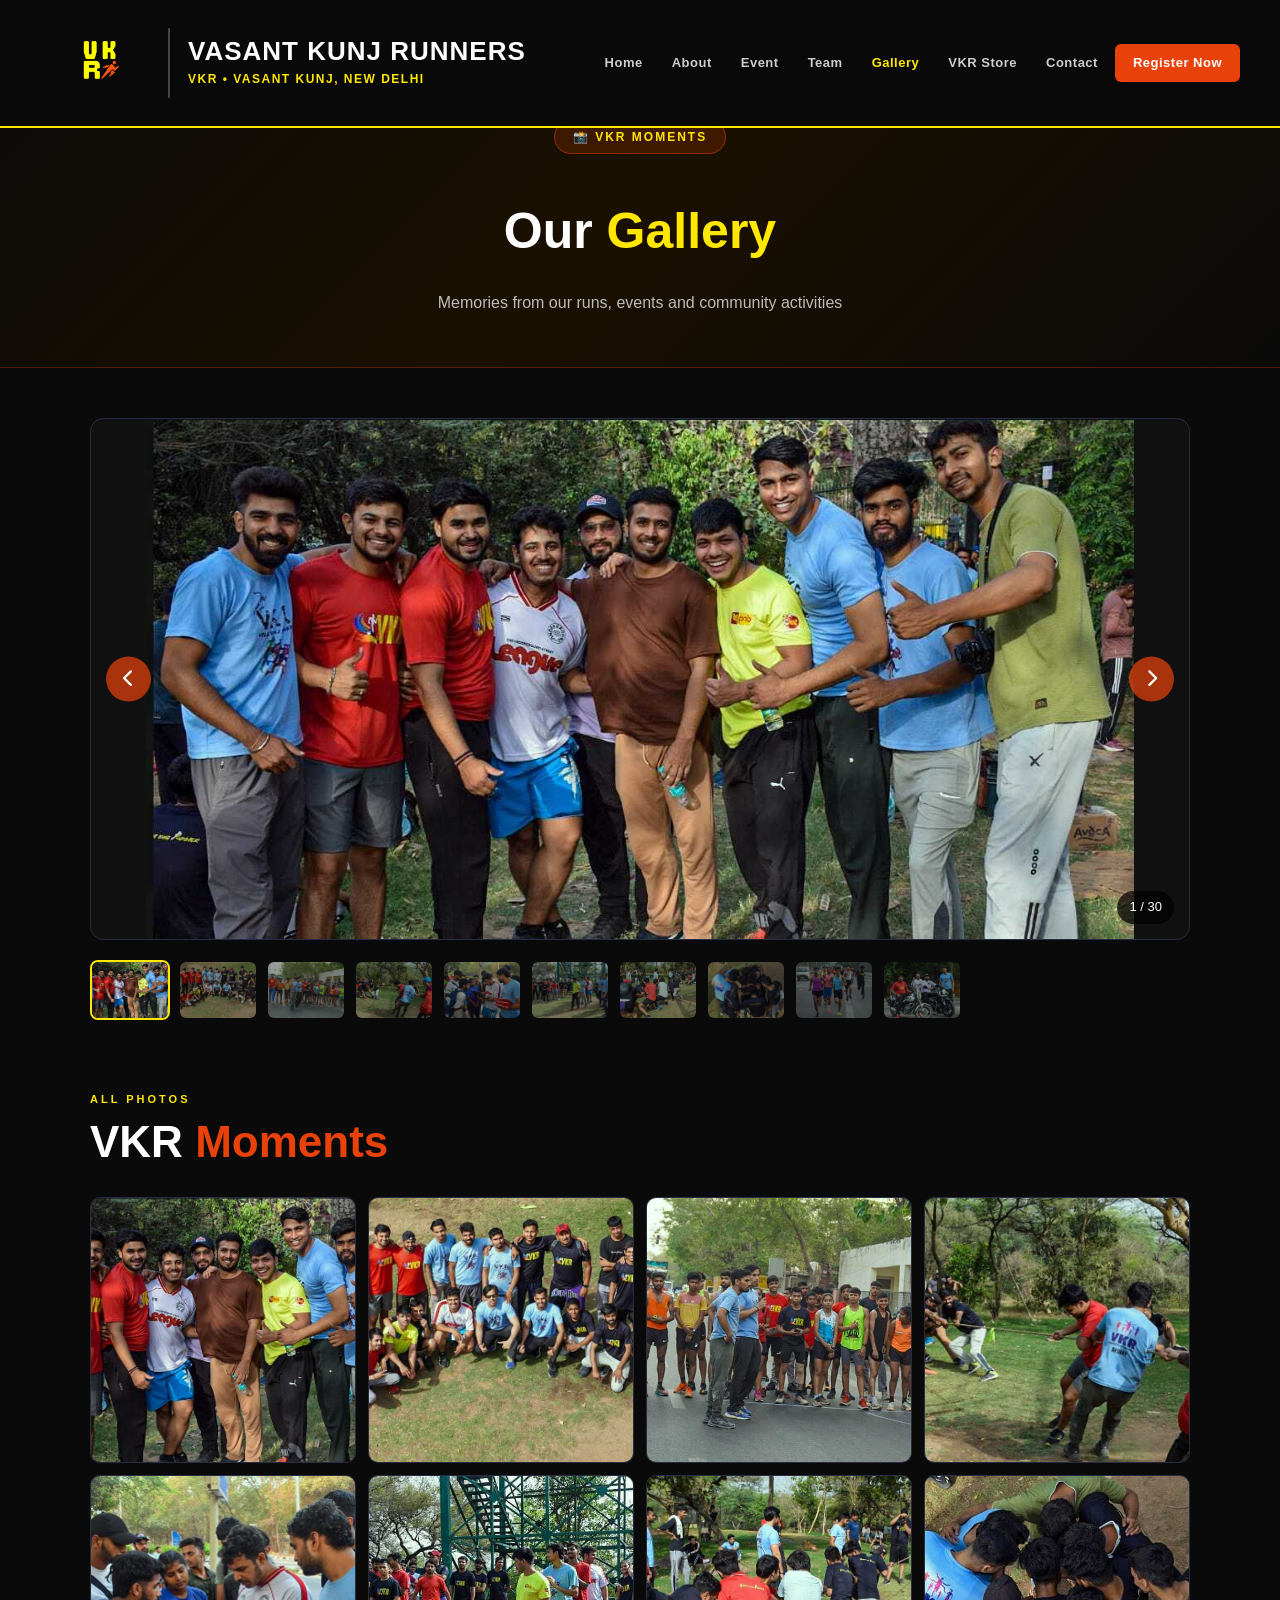
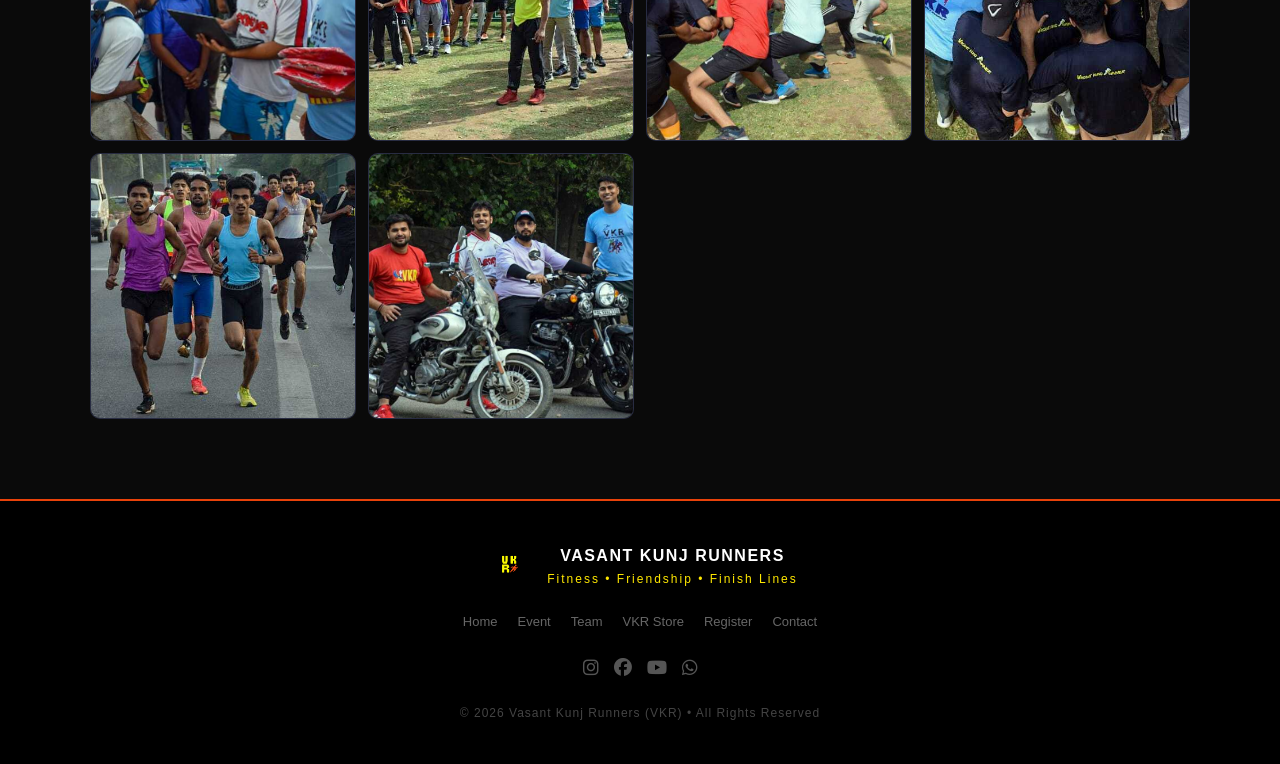
==== commit 799d0bd5: "Update gallery.html" ====
--- a/gallery.html
+++ b/gallery.html
@@ -13,7 +13,7 @@
 <header id="header">
   <div class="logo-section">
     <img src="vkr_logo.png" alt="VKR Logo">
-    <div class="logo-text">
+    <div class="logo-divider"></div><div class="logo-text">
       <span class="logo-main">VASANT KUNJ RUNNERS</span>
       <span class="logo-sub">VKR • VASANT KUNJ, NEW DELHI</span>
     </div>
--- a/style.css
+++ b/style.css
@@ -3,32 +3,34 @@
 =========================== */
 *, *::before, *::after { margin:0; padding:0; box-sizing:border-box; }
 html { scroll-behavior:smooth; font-size:16px; }
-body { background:#0a0a0f; color:#f0f0f0; font-family:'Segoe UI',Arial,sans-serif; line-height:1.7; }
+body { background:#0a0a0a; color:#f0f0f0; font-family:'Segoe UI',Arial,sans-serif; line-height:1.7; }
 a { text-decoration:none; }
 img { max-width:100%; }
 
 /* ===========================
-   COLOURS — VKR Blue + Green
+   COLOURS — VKR Yellow + Orange + Periwinkle
 =========================== */
 :root {
-  --primary: #2B35C1;       /* Royal Blue */
-  --primary-dark: #1e269a;
-  --primary-glow: rgba(43,53,193,0.18);
-  --accent: #7EC818;        /* Lime Green */
-  --accent-dark: #5fa010;
-  --accent-glow: rgba(126,200,24,0.15);
-  --black: #0a0a0f;
-  --dark: #0f1020;
-  --dark2: #161828;
-  --dark3: #1e2035;
-  --border: rgba(43,53,193,0.18);
-  --border-light: rgba(255,255,255,0.07);
-  --text: #f0f0f0;
-  --muted: #888;
-  /* keep --red alias for existing HTML classes */
-  --red: #2B35C1;
-  --red-dark: #1e269a;
-  --red-glow: rgba(43,53,193,0.15);
+  --yellow:   #FFE800;
+  --yellow-dark: #d4c000;
+  --orange:   #E8420A;
+  --orange-dark: #c03508;
+  --blue:     #6272D4;
+  --blue-dark: #4a5ab8;
+  --blue-glow: rgba(98,114,212,0.18);
+  --black:    #0a0a0a;
+  --dark:     #111111;
+  --dark2:    #181818;
+  --dark3:    #202020;
+  --border:   rgba(98,114,212,0.22);
+  --text:     #f0f0f0;
+  --muted:    #999;
+  /* legacy alias */
+  --red:      #E8420A;
+  --red-dark: #c03508;
+  --red-glow: rgba(232,66,10,0.15);
+  --primary:  #6272D4;
+  --accent:   #FFE800;
 }
 
 /* ===========================
@@ -36,26 +38,32 @@
 =========================== */
 header {
   position:fixed; top:0; left:0; width:100%; z-index:1000;
-  background:rgba(10,10,20,0.97);
+  background:rgba(10,10,10,0.97);
   backdrop-filter:blur(14px);
-  border-bottom:2px solid var(--accent);
+  border-bottom:2px solid var(--yellow);
   display:flex; align-items:center; justify-content:space-between;
-  padding:10px 40px;
+  padding:8px 40px;
   transition:all .3s;
 }
-header.scrolled { padding:8px 40px; }
-
-.logo-section { display:flex; align-items:center; gap:12px; }
-.logo-section img { width:58px; height:58px; object-fit:contain; }
+header.scrolled { padding:6px 40px; }
+
+.logo-section { display:flex; align-items:center; gap:0; }
+.logo-section img { width:110px; height:110px; object-fit:contain; }
+.logo-divider {
+  width:2px; height:70px;
+  background:rgba(255,255,255,0.25);
+  margin:0 18px;
+  border-radius:2px;
+}
 .logo-text { display:flex; flex-direction:column; }
-.logo-main { font-size:15px; font-weight:800; letter-spacing:1.5px; color:#fff; }
-.logo-sub { font-size:10px; color:var(--accent); letter-spacing:1px; font-weight:600; white-space:nowrap; overflow:hidden; text-overflow:ellipsis; max-width:200px; }
+.logo-main { font-size:26px; font-weight:900; letter-spacing:1px; color:#fff; line-height:1.1; }
+.logo-sub  { font-size:12px; color:var(--yellow); letter-spacing:1.5px; font-weight:700; margin-top:4px; }
 
 nav { display:flex; align-items:center; gap:5px; }
 nav a { color:#ccc; font-size:13px; font-weight:600; letter-spacing:.5px; padding:7px 12px; border-radius:6px; transition:all .2s; }
-nav a:hover { color:#fff; background:rgba(43,53,193,0.15); }
-.nav-cta { background:var(--accent) !important; color:#0a0a0f !important; padding:8px 18px !important; border-radius:6px !important; font-weight:800 !important; }
-.nav-cta:hover { background:var(--accent-dark) !important; transform:translateY(-1px); color:#fff !important; }
+nav a:hover { color:#fff; background:rgba(98,114,212,0.15); }
+.nav-cta { background:var(--orange) !important; color:#fff !important; padding:8px 18px !important; border-radius:6px !important; font-weight:800 !important; }
+.nav-cta:hover { background:var(--orange-dark) !important; transform:translateY(-1px); }
 
 .hamburger { display:none; flex-direction:column; gap:5px; background:none; border:none; cursor:pointer; padding:5px; }
 .hamburger span { display:block; width:24px; height:2px; background:#fff; border-radius:2px; transition:.3s; }
@@ -71,72 +79,75 @@
 .slide {
   position:absolute; inset:0;
   background-size:cover; background-position:center 20%;
-  background-color:#161828;
+  background-color:#181818;
   opacity:0; transition:opacity 1.2s ease-in-out;
 }
 .slide.active { opacity:1; }
 .hero-overlay {
   position:absolute; inset:0; z-index:1;
-  background:linear-gradient(to bottom, rgba(10,10,30,.75) 0%, rgba(10,10,30,.45) 50%, rgba(10,10,30,.88) 100%);
+  background:linear-gradient(to bottom,
+    rgba(0,0,0,0.72) 0%,
+    rgba(0,0,0,0.45) 40%,
+    rgba(0,0,0,0.80) 100%);
 }
 .hero-content {
   position:relative; z-index:2;
   text-align:center; padding:0 20px; max-width:900px; margin:0 auto;
 }
 .hero-badge {
-  display:inline-block; background:var(--accent-glow);
-  border:1px solid rgba(126,200,24,.45);
-  color:var(--accent); font-size:12px; font-weight:700;
+  display:inline-block;
+  background:rgba(232,66,10,0.18);
+  border:1px solid rgba(232,66,10,0.5);
+  color:var(--yellow); font-size:12px; font-weight:700;
   letter-spacing:2px; padding:6px 18px; border-radius:50px;
   margin-bottom:20px;
 }
 .hero-content h1 {
   font-size:clamp(38px,7vw,80px); font-weight:900;
   line-height:1.05; letter-spacing:-1px;
-  color:#fff; text-shadow:0 4px 30px rgba(0,0,0,.6);
+  color:#fff; text-shadow:0 4px 30px rgba(0,0,0,0.8);
   margin-bottom:15px;
 }
-.hero-accent { color:var(--accent); }
-.hero-tagline { font-size:clamp(14px,2vw,20px); color:#bbb; letter-spacing:3px; margin-bottom:28px; }
+.hero-accent { color:var(--yellow); }
+.hero-tagline { font-size:clamp(14px,2vw,20px); color:#eee; letter-spacing:3px; margin-bottom:28px; text-shadow:0 2px 8px rgba(0,0,0,0.7); }
 .hero-meta {
   display:flex; flex-wrap:wrap; gap:15px;
   justify-content:center; margin-bottom:32px;
 }
 .meta-item {
   display:flex; align-items:center; gap:8px;
-  background:rgba(43,53,193,0.12); border:1px solid rgba(43,53,193,0.3);
-  padding:8px 16px; border-radius:50px; font-size:13px; color:#ddd;
-}
-.meta-item i { color:var(--accent); }
+  background:rgba(0,0,0,0.55); border:1px solid rgba(255,255,255,0.2);
+  padding:8px 16px; border-radius:50px; font-size:13px; color:#fff;
+  backdrop-filter:blur(4px);
+}
+.meta-item i { color:var(--yellow); }
 .hero-actions { display:flex; gap:15px; justify-content:center; flex-wrap:wrap; margin-bottom:30px; }
 .btn-primary {
   display:inline-flex; align-items:center; gap:8px;
-  background:var(--accent); color:#0a0a0f; font-size:15px; font-weight:800;
+  background:var(--orange); color:#fff; font-size:15px; font-weight:800;
   padding:14px 32px; border-radius:8px; border:none; cursor:pointer;
   transition:all .2s; letter-spacing:.5px;
 }
-.btn-primary:hover { background:var(--accent-dark); transform:translateY(-2px); box-shadow:0 8px 25px rgba(126,200,24,.35); color:#fff; }
+.btn-primary:hover { background:var(--orange-dark); transform:translateY(-2px); box-shadow:0 8px 25px rgba(232,66,10,0.4); color:#fff; }
 .btn-outline {
   display:inline-flex; align-items:center; gap:8px;
-  background:transparent; color:#fff; font-size:15px; font-weight:700;
-  padding:13px 30px; border-radius:8px; border:2px solid rgba(255,255,255,.3);
-  transition:all .2s;
-}
-.btn-outline:hover { border-color:var(--accent); background:rgba(126,200,24,.1); color:var(--accent); }
+  background:rgba(0,0,0,0.4); color:#fff; font-size:15px; font-weight:700;
+  padding:13px 30px; border-radius:8px; border:2px solid rgba(255,255,255,0.5);
+  transition:all .2s; backdrop-filter:blur(4px);
+}
+.btn-outline:hover { border-color:var(--yellow); background:rgba(255,232,0,0.1); color:var(--yellow); }
 .hero-socials { display:flex; gap:15px; justify-content:center; }
 .hero-socials a {
   width:42px; height:42px; border-radius:50%;
-  border:1px solid rgba(126,200,24,.3); background:rgba(43,53,193,0.1);
+  border:1px solid rgba(255,255,255,0.3); background:rgba(0,0,0,0.4);
   display:flex; align-items:center; justify-content:center;
-  color:#bbb; font-size:17px; transition:.2s;
-}
-.hero-socials a:hover { background:var(--primary); border-color:var(--accent); color:#fff; transform:translateY(-2px); }
-.hero-scroll {
-  position:absolute; bottom:25px; left:50%; transform:translateX(-50%); z-index:2;
-}
+  color:#fff; font-size:17px; transition:.2s;
+}
+.hero-socials a:hover { background:var(--orange); border-color:var(--orange); color:#fff; transform:translateY(-2px); }
+.hero-scroll { position:absolute; bottom:25px; left:50%; transform:translateX(-50%); z-index:2; }
 .hero-scroll span {
   display:block; width:2px; height:40px;
-  background:linear-gradient(to bottom, var(--accent), transparent);
+  background:linear-gradient(to bottom, var(--yellow), transparent);
   margin:0 auto; animation:scrollAnim 1.5s ease-in-out infinite;
 }
 @keyframes scrollAnim { 0%,100%{transform:scaleY(1);opacity:1} 50%{transform:scaleY(.5);opacity:.5} }
@@ -145,18 +156,18 @@
    STATS BAR
 =========================== */
 .stats-bar {
-  display:flex; justify-content:center; flex-wrap:wrap; gap:0;
-  background:var(--primary); padding:0;
-  border-bottom:3px solid var(--accent);
+  display:flex; justify-content:center; flex-wrap:wrap;
+  background:var(--orange); padding:0;
+  border-bottom:3px solid var(--yellow);
 }
 .stat {
   display:flex; flex-direction:column; align-items:center;
-  padding:20px 35px; border-right:1px solid rgba(255,255,255,.15);
+  padding:20px 35px; border-right:1px solid rgba(255,255,255,0.2);
   flex:1; min-width:120px;
 }
 .stat:last-child { border-right:none; }
-.stat-num { font-size:28px; font-weight:900; color:var(--accent); line-height:1; }
-.stat-label { font-size:11px; color:rgba(255,255,255,.75); letter-spacing:1px; margin-top:4px; text-transform:uppercase; }
+.stat-num   { font-size:28px; font-weight:900; color:#fff; line-height:1; }
+.stat-label { font-size:11px; color:rgba(255,255,255,0.85); letter-spacing:1px; margin-top:4px; text-transform:uppercase; }
 
 /* ===========================
    SECTIONS
@@ -166,123 +177,169 @@
 .section-inner { max-width:1100px; margin:0 auto; }
 .section-label {
   font-size:11px; font-weight:700; letter-spacing:3px;
-  color:var(--accent); margin-bottom:10px; text-transform:uppercase;
+  color:var(--yellow); margin-bottom:10px; text-transform:uppercase;
 }
 .section-title {
   font-size:clamp(28px,4vw,44px); font-weight:900;
   color:#fff; margin-bottom:45px; line-height:1.1;
 }
-.red { color:var(--accent); }
-.red-icon { color:var(--accent); font-size:28px; margin-bottom:12px; display:block; }
+.red  { color:var(--orange); }
+.red-icon { color:var(--orange); font-size:28px; margin-bottom:12px; display:block; }
 
 /* ===========================
    ABOUT
 =========================== */
 .about-grid { display:grid; grid-template-columns:1fr 1fr; gap:40px; align-items:start; }
-.about-text p { color:#ccc; margin-bottom:15px; font-size:15px; }
+.about-text p { color:#ddd; margin-bottom:15px; font-size:15px; }
 .about-tags { display:flex; flex-wrap:wrap; gap:10px; margin-top:20px; }
 .about-tags span {
-  background:var(--dark3); border:1px solid rgba(126,200,24,.2);
-  padding:7px 15px; border-radius:50px; font-size:13px; color:#ddd;
+  background:var(--dark3); border:1px solid var(--border);
+  padding:7px 15px; border-radius:50px; font-size:13px; color:#eee;
 }
 .about-card {
-  background:var(--dark2); border:1px solid rgba(43,53,193,.25);
-  border-left:3px solid var(--accent);
+  background:var(--dark2); border:1px solid var(--border);
+  border-left:3px solid var(--yellow);
   border-radius:12px; padding:30px;
 }
 .about-card-icon { font-size:36px; margin-bottom:15px; }
-.about-card h3 { color:var(--accent); font-size:18px; margin-bottom:12px; }
-.about-card p { color:#bbb; font-size:14px; }
+.about-card h3 { color:var(--yellow); font-size:18px; margin-bottom:12px; }
+.about-card p  { color:#ccc; font-size:14px; }
+
+/* WHAT WE STAND FOR */
+.stand-for-btn {
+  display:inline-flex; align-items:center; gap:8px;
+  margin-top:22px; background:var(--blue);
+  color:#fff; font-size:14px; font-weight:700;
+  padding:11px 22px; border-radius:8px; border:none; cursor:pointer;
+  transition:.2s;
+}
+.stand-for-btn:hover { background:var(--blue-dark); transform:translateY(-1px); }
+.stand-for-box {
+  display:none; margin-top:18px;
+  background:rgba(98,114,212,0.1); border:1px solid rgba(98,114,212,0.3);
+  border-radius:10px; padding:22px;
+}
+.stand-for-box.open { display:block; }
+.stand-for-box p { color:#ddd; font-size:14px; line-height:1.8; }
 
 /* ===========================
    EVENT DETAILS
 =========================== */
 .event-grid { display:grid; grid-template-columns:repeat(auto-fit,minmax(200px,1fr)); gap:20px; margin-bottom:35px; }
 .event-detail-card {
-  background:var(--dark2); border:1px solid rgba(43,53,193,.2);
-  border-radius:12px; padding:25px 20px; text-align:center;
-  transition:.2s;
-}
-.event-detail-card:hover { border-color:var(--accent); transform:translateY(-3px); }
-.event-detail-card h4 { color:var(--accent); font-size:13px; letter-spacing:1px; margin-bottom:8px; text-transform:uppercase; }
-.event-detail-card p { color:#ddd; font-size:14px; line-height:1.6; }
+  background:var(--dark2); border:1px solid var(--border);
+  border-radius:12px; padding:25px 20px; text-align:center; transition:.2s;
+}
+.event-detail-card:hover { border-color:var(--yellow); transform:translateY(-3px); }
+.event-detail-card h4 { color:var(--yellow); font-size:13px; letter-spacing:1px; margin-bottom:8px; text-transform:uppercase; }
+.event-detail-card p  { color:#ddd; font-size:14px; line-height:1.6; }
 .guidelines-box {
-  background:rgba(43,53,193,.08); border:1px solid rgba(43,53,193,.3);
+  background:rgba(232,66,10,0.07); border:1px solid rgba(232,66,10,0.25);
   border-radius:12px; padding:28px 30px;
 }
 .guidelines-box h3 { color:#fff; font-size:18px; margin-bottom:15px; }
 .guidelines-box ul { list-style:none; display:grid; grid-template-columns:1fr 1fr; gap:10px; }
-.guidelines-box ul li { color:#ccc; font-size:14px; padding-left:18px; position:relative; }
-.guidelines-box ul li::before { content:"→"; color:var(--accent); position:absolute; left:0; }
+.guidelines-box ul li { color:#ddd; font-size:14px; padding-left:18px; position:relative; }
+.guidelines-box ul li::before { content:"→"; color:var(--yellow); position:absolute; left:0; }
 
 /* ===========================
    INCLUDES
 =========================== */
 .includes-grid { display:grid; grid-template-columns:repeat(auto-fit,minmax(220px,1fr)); gap:20px; margin-bottom:40px; }
 .include-card {
-  background:var(--dark2); border:1px solid rgba(43,53,193,.18);
-  border-radius:12px; padding:25px 20px; text-align:center;
-  transition:.2s;
-}
-.include-card:hover { border-color:var(--accent); transform:translateY(-4px); box-shadow:0 8px 25px rgba(126,200,24,.1); }
-.include-icon { font-size:36px; margin-bottom:12px; }
+  background:var(--dark2); border:1px solid var(--border);
+  border-radius:12px; padding:25px 20px; text-align:center; transition:.2s;
+}
+.include-card:hover { border-color:var(--yellow); transform:translateY(-4px); box-shadow:0 8px 25px rgba(255,232,0,0.08); }
+.include-icon  { font-size:36px; margin-bottom:12px; }
 .include-card h4 { color:#fff; font-size:15px; margin-bottom:8px; }
-.include-card p { color:#888; font-size:13px; }
-.includes-cta { text-align:center; background:var(--dark2); border:1px solid rgba(43,53,193,.2); border-radius:12px; padding:30px; }
-.includes-cta p { color:#ccc; margin-bottom:20px; font-size:15px; }
+.include-card p  { color:#999; font-size:13px; }
+.includes-cta { text-align:center; background:var(--dark2); border:1px solid var(--border); border-radius:12px; padding:30px; }
+.includes-cta p { color:#ddd; margin-bottom:20px; font-size:15px; }
 
 /* ===========================
    TEAM
 =========================== */
-.team-grid { display:grid; grid-template-columns:repeat(auto-fit,minmax(260px,1fr)); gap:25px; margin-bottom:50px; }
+.team-grid { display:grid; grid-template-columns:repeat(auto-fit,minmax(260px,1fr)); gap:25px; margin-bottom:35px; }
 .team-card {
-  background:var(--dark2); border:1px solid rgba(43,53,193,.2);
+  background:var(--dark2); border:1px solid var(--border);
   border-radius:14px; padding:30px; text-align:center; transition:.2s;
 }
-.team-card:hover { border-color:var(--accent); transform:translateY(-4px); box-shadow:0 10px 30px rgba(43,53,193,.2); }
+.team-card:hover { border-color:var(--yellow); transform:translateY(-4px); }
 .team-avatar {
   width:70px; height:70px; border-radius:50%;
-  background:var(--primary); color:#fff;
+  background:var(--orange); color:#fff;
   font-size:22px; font-weight:800;
   display:flex; align-items:center; justify-content:center;
   margin:0 auto 15px;
 }
-.team-card h3 { color:#fff; font-size:20px; margin-bottom:5px; }
+.team-card h3   { color:#fff; font-size:20px; margin-bottom:5px; }
 .team-role {
-  display:inline-block; background:rgba(126,200,24,.12);
-  color:var(--accent); font-size:12px; padding:4px 12px;
+  display:inline-block; background:rgba(232,66,10,0.12);
+  color:var(--orange); font-size:12px; padding:4px 12px;
   border-radius:50px; margin-bottom:12px; letter-spacing:.5px;
 }
 .team-card p { color:#999; font-size:13px; margin-bottom:15px; }
 .team-contact {
   display:inline-flex; align-items:center; gap:7px;
-  color:var(--accent); font-size:13px; font-weight:600;
-}
-.support-section { background:var(--dark2); border:1px solid rgba(43,53,193,.2); border-radius:12px; padding:30px; text-align:center; }
-.support-section h3 { color:var(--accent); font-size:18px; margin-bottom:15px; }
+  color:var(--yellow); font-size:13px; font-weight:600;
+}
+.team-avatar-wrap {
+  width:100px; height:100px; margin:0 auto 15px;
+  border-radius:50%; overflow:hidden; border:3px solid var(--orange);
+}
+.team-photo { width:100%; height:100%; object-fit:cover; border-radius:50%; }
+.team-card .team-avatar {
+  width:100px; height:100px; border-radius:50%;
+  background:var(--orange); color:#fff;
+  font-size:28px; font-weight:800;
+  align-items:center; justify-content:center; margin:0 auto 15px;
+}
+
+/* SUPPORT TEAM 2x2 */
+.support-team-grid {
+  display:grid; grid-template-columns:1fr 1fr;
+  gap:20px; margin:35px 0;
+}
+.support-card {
+  background:var(--dark3); border:1px solid var(--border);
+  border-radius:12px; padding:20px; text-align:center; transition:.2s;
+  display:flex; flex-direction:column; align-items:center;
+}
+.support-card:hover { border-color:var(--yellow); transform:translateY(-3px); }
+.support-avatar-wrap {
+  width:75px; height:75px; margin:0 auto 12px;
+  border-radius:50%; overflow:hidden; border:2px solid var(--orange);
+}
+.support-card h4 { color:#fff; font-size:16px; margin-bottom:4px; }
+.support-card .team-role { color:var(--orange); font-size:11px; margin-bottom:8px; }
+.support-card p  { color:#999; font-size:12px; line-height:1.5; }
+
+.support-section { background:var(--dark2); border:1px solid var(--border); border-radius:12px; padding:30px; text-align:center; }
+.support-section h3 { color:var(--yellow); font-size:18px; margin-bottom:15px; }
 .support-names { color:#bbb; font-size:14px; line-height:2; }
 
 /* ===========================
    GALLERY
 =========================== */
 .gallery-coming {
-  background:var(--dark2); border:2px dashed rgba(126,200,24,.2);
+  background:var(--dark2); border:2px dashed rgba(255,232,0,0.2);
   border-radius:14px; padding:60px 30px; text-align:center;
 }
 .gallery-icon { font-size:60px; margin-bottom:20px; }
 .gallery-coming h3 { color:#fff; font-size:24px; margin-bottom:12px; }
-.gallery-coming p { color:#888; font-size:15px; }
+.gallery-coming p  { color:#999; font-size:15px; }
 
 /* ===========================
    PARTNERS
 =========================== */
 .partners-grid { display:grid; grid-template-columns:1fr 1fr; gap:25px; }
 .partner-info-card {
-  background:var(--dark2); border:1px solid rgba(43,53,193,.2);
+  background:var(--dark2); border:1px solid var(--border);
   border-radius:12px; padding:30px;
 }
 .partner-info-card h3 { color:#fff; font-size:18px; margin-bottom:10px; }
-.partner-info-card p { color:#bbb; font-size:14px; margin-bottom:8px; }
+.partner-info-card p  { color:#bbb; font-size:14px; margin-bottom:8px; }
 .btn-partner {
   display:inline-flex; align-items:center; gap:8px;
   background:#25d366; color:#fff; font-weight:700;
@@ -296,12 +353,12 @@
 =========================== */
 .contact-grid { display:grid; grid-template-columns:repeat(auto-fit,minmax(220px,1fr)); gap:20px; margin-bottom:35px; }
 .contact-card {
-  background:var(--dark2); border:1px solid rgba(43,53,193,.2);
+  background:var(--dark2); border:1px solid var(--border);
   border-radius:12px; padding:25px; text-align:center;
 }
-.contact-card h4 { color:var(--accent); font-size:13px; letter-spacing:1px; margin:10px 0 12px; text-transform:uppercase; }
+.contact-card h4 { color:var(--yellow); font-size:13px; letter-spacing:1px; margin:10px 0 12px; text-transform:uppercase; }
 .contact-card a, .contact-card p { display:block; color:#bbb; font-size:14px; margin-bottom:6px; }
-.contact-card a:hover { color:var(--accent); }
+.contact-card a:hover { color:var(--yellow); }
 .social-row { display:flex; flex-wrap:wrap; gap:12px; justify-content:center; }
 .social-btn {
   display:inline-flex; align-items:center; gap:8px;
@@ -309,34 +366,34 @@
   font-weight:700; font-size:14px; transition:.2s;
 }
 .social-btn:hover { transform:translateY(-2px); opacity:.9; }
-.whatsapp { background:#25d366; color:#fff; }
+.whatsapp  { background:#25d366; color:#fff; }
 .instagram { background:linear-gradient(45deg,#f09433,#e6683c,#dc2743,#cc2366,#bc1888); color:#fff; }
-.facebook { background:#1877f2; color:#fff; }
-.youtube { background:#ff0000; color:#fff; }
+.facebook  { background:#1877f2; color:#fff; }
+.youtube   { background:#ff0000; color:#fff; }
 
 /* ===========================
    FOOTER
 =========================== */
-footer { background:#050510; border-top:2px solid var(--primary); padding:40px 5%; }
-.footer-inner { max-width:1100px; margin:0 auto; text-align:center; }
-.footer-logo { display:flex; align-items:center; gap:15px; justify-content:center; margin-bottom:20px; }
+footer { background:#000; border-top:2px solid var(--orange); padding:40px 5%; }
+.footer-inner  { max-width:1100px; margin:0 auto; text-align:center; }
+.footer-logo   { display:flex; align-items:center; gap:15px; justify-content:center; margin-bottom:20px; }
 .footer-logo img { width:50px; height:50px; object-fit:contain; }
-.footer-name { display:block; font-size:16px; font-weight:800; color:#fff; letter-spacing:1.5px; }
-.footer-tag { display:block; font-size:12px; color:var(--accent); letter-spacing:2px; }
-.footer-links { display:flex; gap:20px; justify-content:center; flex-wrap:wrap; margin-bottom:20px; }
+.footer-name   { display:block; font-size:16px; font-weight:800; color:#fff; letter-spacing:1.5px; }
+.footer-tag    { display:block; font-size:12px; color:var(--yellow); letter-spacing:2px; }
+.footer-links  { display:flex; gap:20px; justify-content:center; flex-wrap:wrap; margin-bottom:20px; }
 .footer-links a { color:#666; font-size:13px; transition:.2s; }
-.footer-links a:hover { color:var(--accent); }
+.footer-links a:hover { color:var(--yellow); }
 .footer-socials { display:flex; gap:15px; justify-content:center; margin-bottom:20px; }
 .footer-socials a { color:#555; font-size:18px; transition:.2s; }
-.footer-socials a:hover { color:var(--accent); transform:translateY(-2px); }
-.footer-copy { color:#444; font-size:12px; letter-spacing:1px; }
+.footer-socials a:hover { color:var(--yellow); transform:translateY(-2px); }
+.footer-copy   { color:#444; font-size:12px; letter-spacing:1px; }
 
 /* ===========================
    REGISTER / ORDER PAGE HERO
 =========================== */
 .reg-hero {
-  background:linear-gradient(135deg, #0a0a0f 0%, #0f1535 50%, #0a0a0f 100%);
-  border-bottom:1px solid rgba(43,53,193,.3);
+  background:linear-gradient(135deg, #0a0a0a 0%, #1a1000 50%, #0a0a0a 100%);
+  border-bottom:1px solid rgba(232,66,10,0.3);
   padding:120px 5% 50px; text-align:center;
 }
 .reg-hero-content { max-width:700px; margin:0 auto; }
@@ -344,125 +401,296 @@
 .reg-hero-meta { display:flex; flex-wrap:wrap; gap:15px; justify-content:center; margin-top:20px; }
 .reg-hero-meta span {
   display:flex; align-items:center; gap:7px;
-  background:rgba(43,53,193,.1); border:1px solid rgba(43,53,193,.25);
-  padding:7px 15px; border-radius:50px; font-size:13px; color:#ccc;
-}
-.reg-hero-meta i { color:var(--accent); }
+  background:rgba(255,232,0,0.07); border:1px solid rgba(255,232,0,0.2);
+  padding:7px 15px; border-radius:50px; font-size:13px; color:#eee;
+}
+.reg-hero-meta i { color:var(--yellow); }
 
 .reg-container { max-width:820px; margin:0 auto; padding:40px 20px 60px; }
 .reg-fee-banner {
-  background:var(--primary); color:#fff;
+  background:var(--orange); color:#fff;
   display:flex; align-items:center; justify-content:center;
   gap:20px; flex-wrap:wrap;
   padding:14px 20px; border-radius:10px; margin-bottom:25px;
-  font-size:15px; border-bottom:3px solid var(--accent);
+  font-size:15px; border-bottom:3px solid var(--yellow);
 }
 .fee-divider { opacity:.5; }
 
 .form-card {
-  background:var(--dark2); border:1px solid rgba(43,53,193,.18);
+  background:var(--dark2); border:1px solid var(--border);
   border-radius:14px; padding:30px; margin-bottom:22px;
 }
-.form-card-header { display:flex; align-items:center; gap:12px; margin-bottom:25px; border-bottom:1px solid rgba(43,53,193,.15); padding-bottom:15px; }
-.form-card-header i { font-size:22px; }
+.form-card-header { display:flex; align-items:center; gap:12px; margin-bottom:25px; border-bottom:1px solid var(--border); padding-bottom:15px; }
+.form-card-header i  { font-size:22px; }
 .form-card-header h3 { color:#fff; font-size:18px; }
 
 .form-row { display:grid; grid-template-columns:1fr 1fr; gap:15px; }
 .form-group { margin-bottom:18px; }
-.form-group label { display:block; color:#bbb; font-size:13px; font-weight:600; margin-bottom:7px; letter-spacing:.3px; }
+.form-group label { display:block; color:#bbb; font-size:13px; font-weight:600; margin-bottom:7px; }
 .form-group input[type="text"],
 .form-group input[type="tel"],
 .form-group input[type="email"],
 .form-group input[type="date"],
+.form-group input[type="number"],
 .form-group textarea {
   width:100%; padding:11px 15px;
-  background:var(--dark3); border:1px solid rgba(43,53,193,.2);
-  border-radius:8px; color:#fff; font-size:14px;
-  transition:border-color .2s;
-}
-.form-group input:focus, .form-group textarea:focus { outline:none; border-color:var(--accent); box-shadow:0 0 0 2px rgba(126,200,24,.1); }
+  background:var(--dark3); border:1px solid rgba(255,255,255,0.1);
+  border-radius:8px; color:#fff; font-size:14px; transition:border-color .2s;
+}
+.form-group input:focus, .form-group textarea:focus { outline:none; border-color:var(--yellow); box-shadow:0 0 0 2px rgba(255,232,0,0.1); }
 .form-group input[type="file"] {
   width:100%; padding:10px; background:var(--dark3);
-  border:2px dashed rgba(126,200,24,.35); border-radius:8px;
+  border:2px dashed rgba(232,66,10,0.4); border-radius:8px;
   color:#bbb; cursor:pointer; font-size:13px;
 }
 .form-group small { color:#555; font-size:12px; margin-top:5px; display:block; }
-.req { color:var(--accent); }
+.req { color:var(--orange); }
 .opt { color:#555; font-size:11px; font-weight:400; }
 
 .radio-group { display:flex; flex-wrap:wrap; gap:10px; margin-top:5px; }
 .radio-pill {
   display:flex; align-items:center; gap:7px;
-  background:var(--dark3); border:1px solid rgba(43,53,193,.2);
+  background:var(--dark3); border:1px solid rgba(255,255,255,0.1);
   padding:8px 15px; border-radius:50px; cursor:pointer;
   font-size:13px; color:#ccc; transition:.2s;
 }
-.radio-pill:hover { border-color:var(--accent); color:#fff; }
-.radio-pill input { accent-color:var(--accent); }
+.radio-pill:hover { border-color:var(--yellow); color:#fff; }
+.radio-pill input { accent-color:var(--orange); }
 
 .size-group { display:flex; flex-wrap:wrap; gap:10px; margin-top:5px; }
-.size-pill { cursor:pointer; }
+.size-pill  { cursor:pointer; }
 .size-pill input { display:none; }
 .size-pill span {
   display:flex; align-items:center; justify-content:center;
   width:55px; height:45px;
-  background:var(--dark3); border:1px solid rgba(43,53,193,.2);
-  border-radius:8px; font-size:13px; font-weight:700; color:#bbb;
-  transition:.2s;
-}
-.size-pill:hover span { border-color:var(--accent); color:#fff; }
-.size-pill input:checked + span { background:var(--primary); border-color:var(--accent); color:#fff; }
-
-.payment-card { background:rgba(43,53,193,.05); border-color:rgba(43,53,193,.25); }
+  background:var(--dark3); border:1px solid rgba(255,255,255,0.1);
+  border-radius:8px; font-size:13px; font-weight:700; color:#bbb; transition:.2s;
+}
+.size-pill:hover span { border-color:var(--yellow); color:#fff; }
+.size-pill input:checked + span { background:var(--orange); border-color:var(--yellow); color:#fff; }
+
+.payment-card { background:rgba(232,66,10,0.05); border-color:rgba(232,66,10,0.25); }
 .payment-box {
   display:flex; align-items:center; justify-content:space-around;
   gap:30px; flex-wrap:wrap; margin-bottom:20px;
   background:var(--dark3); border-radius:10px; padding:25px;
 }
-.payment-title { color:#888; font-size:12px; letter-spacing:1px; text-transform:uppercase; margin-bottom:5px; }
-.payment-number { font-size:34px; font-weight:900; color:var(--accent); letter-spacing:2px; }
-.payment-name { color:#888; font-size:13px; margin-top:3px; }
+.payment-title  { color:#888; font-size:12px; letter-spacing:1px; text-transform:uppercase; margin-bottom:5px; }
+.payment-number { font-size:34px; font-weight:900; color:var(--yellow); letter-spacing:2px; }
+.payment-name   { color:#888; font-size:13px; margin-top:3px; }
 .fee-info { display:flex; gap:15px; margin-top:12px; }
-.fee-info span { background:rgba(43,53,193,.1); border:1px solid rgba(43,53,193,.2); padding:6px 14px; border-radius:50px; font-size:13px; color:#ccc; }
-.payment-right img { width:140px; height:140px; object-fit:contain; border:2px solid var(--accent); border-radius:10px; background:#fff; padding:5px; }
+.fee-info span  { background:rgba(255,232,0,0.07); border:1px solid rgba(255,232,0,0.2); padding:6px 14px; border-radius:50px; font-size:13px; color:#eee; }
+.payment-right img { width:140px; height:140px; object-fit:contain; border:2px solid var(--orange); border-radius:10px; background:#fff; padding:5px; }
 .payment-right p { text-align:center; color:#555; font-size:12px; margin-top:6px; }
 .payment-note {
-  background:rgba(126,200,24,.07); border:1px solid rgba(126,200,24,.2);
-  border-radius:8px; padding:12px 16px; font-size:13px; color:#ccc;
+  background:rgba(255,232,0,0.06); border:1px solid rgba(255,232,0,0.2);
+  border-radius:8px; padding:12px 16px; font-size:13px; color:#ddd;
   margin-bottom:18px; display:flex; align-items:flex-start; gap:8px;
 }
-.payment-note i { color:var(--accent); margin-top:2px; flex-shrink:0; }
+.payment-note i { color:var(--yellow); margin-top:2px; flex-shrink:0; }
 
 .terms-list { display:flex; flex-direction:column; gap:14px; }
 .check-label { display:flex; align-items:flex-start; gap:10px; cursor:pointer; font-size:14px; color:#bbb; }
-.check-label input { accent-color:var(--accent); width:17px; height:17px; margin-top:2px; flex-shrink:0; }
+.check-label input { accent-color:var(--orange); width:17px; height:17px; margin-top:2px; flex-shrink:0; }
 
 .form-actions { display:flex; gap:15px; justify-content:center; flex-wrap:wrap; margin-top:5px; }
 .btn-submit { font-size:16px; padding:15px 40px; }
 .btn-reset {
   display:inline-flex; align-items:center; gap:8px;
-  background:var(--dark3); color:#bbb; border:1px solid rgba(43,53,193,.2);
+  background:var(--dark3); color:#bbb; border:1px solid var(--border);
   padding:14px 28px; border-radius:8px; cursor:pointer;
   font-size:14px; font-weight:600; transition:.2s;
 }
-.btn-reset:hover { background:var(--dark2); color:#fff; border-color:var(--accent); }
+.btn-reset:hover { background:var(--dark2); color:#fff; border-color:var(--yellow); }
 
 .success-screen { max-width:600px; margin:80px auto 40px; padding:20px; }
 .success-inner {
-  background:var(--dark2); border:1px solid rgba(126,200,24,.3);
+  background:var(--dark2); border:1px solid rgba(255,232,0,0.25);
   border-radius:16px; padding:50px 30px; text-align:center;
 }
-.success-icon { font-size:60px; margin-bottom:20px; }
-.success-inner h2 { color:var(--accent); font-size:28px; margin-bottom:15px; }
-.success-inner p { color:#bbb; font-size:15px; margin-bottom:10px; }
-.reg-id-text { color:var(--accent); font-size:20px; font-weight:800; margin:10px 0; }
+.success-icon    { font-size:60px; margin-bottom:20px; }
+.success-inner h2 { color:var(--yellow); font-size:28px; margin-bottom:15px; }
+.success-inner p  { color:#bbb; font-size:15px; margin-bottom:10px; }
+.reg-id-text     { color:var(--orange); font-size:20px; font-weight:800; margin:10px 0; }
+
+.total-display {
+  background:rgba(255,232,0,0.08); border:1px solid rgba(255,232,0,0.25);
+  border-radius:8px; padding:11px 15px;
+  color:var(--yellow); font-size:22px; font-weight:900;
+}
+
+/* ===========================
+   VKR STORE
+=========================== */
+.store-sub { color:#999; font-size:15px; margin-bottom:35px; text-align:center; }
+.store-grid {
+  display:grid; grid-template-columns:repeat(auto-fill,minmax(260px,1fr));
+  gap:25px; margin-bottom:30px;
+}
+.product-card {
+  background:var(--dark2); border:1px solid var(--border);
+  border-radius:14px; overflow:hidden; transition:.2s;
+}
+.product-card:hover { border-color:var(--yellow); transform:translateY(-4px); box-shadow:0 10px 30px rgba(255,232,0,0.08); }
+.product-img-wrap { position:relative; width:100%; height:220px; background:var(--dark3); }
+.product-img { width:100%; height:100%; object-fit:cover; }
+.product-placeholder {
+  width:100%; height:100%;
+  flex-direction:column; align-items:center; justify-content:center; color:#444; gap:10px;
+}
+.product-placeholder i { font-size:48px; }
+.product-badge {
+  position:absolute; top:12px; left:12px;
+  background:var(--orange); color:#fff;
+  font-size:11px; font-weight:800; letter-spacing:1px;
+  padding:4px 10px; border-radius:50px;
+}
+.product-info   { padding:20px; }
+.product-info h3 { color:#fff; font-size:17px; margin-bottom:8px; }
+.product-desc   { color:#888; font-size:13px; margin-bottom:12px; line-height:1.6; }
+.product-sizes  { display:flex; gap:6px; flex-wrap:wrap; margin-bottom:15px; }
+.product-sizes span {
+  background:var(--dark3); border:1px solid var(--border);
+  color:#bbb; font-size:11px; font-weight:700; padding:4px 10px; border-radius:5px;
+}
+.product-footer { display:flex; align-items:center; justify-content:space-between; }
+.product-price  { color:var(--yellow); font-size:24px; font-weight:900; }
+.btn-order {
+  background:var(--orange); color:#fff; font-size:13px; font-weight:700;
+  padding:9px 18px; border-radius:8px; transition:.2s; border:none;
+}
+.btn-order:hover { background:var(--orange-dark); color:#fff; transform:translateY(-1px); }
+.store-note {
+  display:flex; align-items:flex-start; gap:10px;
+  background:rgba(255,255,255,0.03); border:1px solid var(--border);
+  border-radius:10px; padding:15px 18px; color:#888; font-size:13px;
+}
+.store-note i { color:var(--yellow); margin-top:2px; flex-shrink:0; }
+
+/* T-SHIRT SLIDER */
+.tshirt-slider { position:relative; width:100%; height:100%; }
+.tslide { position:absolute; inset:0; opacity:0; transition:opacity .5s ease; }
+.tslide.active { opacity:1; }
+.tslide img { width:100%; height:100%; object-fit:cover; }
+.tslider-btn {
+  position:absolute; top:50%; transform:translateY(-50%);
+  background:rgba(0,0,0,0.55); border:none; color:#fff;
+  width:32px; height:32px; border-radius:50%; font-size:13px;
+  cursor:pointer; z-index:5; display:flex; align-items:center; justify-content:center;
+  transition:.2s;
+}
+.tslider-btn:hover { background:var(--orange); }
+.tslider-prev { left:8px; }
+.tslider-next { right:8px; }
+.tslider-dots {
+  position:absolute; bottom:8px; left:50%; transform:translateX(-50%);
+  display:flex; gap:5px; z-index:5;
+}
+.tdot {
+  width:7px; height:7px; border-radius:50%;
+  background:rgba(255,255,255,0.4); cursor:pointer; transition:.2s;
+}
+.tdot.active { background:var(--yellow); }
+
+/* COMING SOON PRODUCT */
+.product-coming {
+  background:var(--dark2); border:1px solid var(--border);
+  border-radius:14px; overflow:hidden; transition:.2s; opacity:.75;
+}
+.product-coming:hover { border-color:var(--blue); transform:translateY(-2px); opacity:1; }
+.product-coming .product-badge { background:var(--blue); }
+.coming-placeholder {
+  width:100%; height:180px; background:var(--dark3);
+  display:flex; flex-direction:column; align-items:center; justify-content:center;
+  gap:10px; color:#555;
+}
+.coming-placeholder i { font-size:40px; }
+.coming-placeholder span { font-size:12px; letter-spacing:1px; }
+
+/* ===========================
+   GALLERY PAGE
+=========================== */
+.gallery-section { padding:50px 5% 80px; }
+.gallery-inner   { max-width:1100px; margin:0 auto; }
+.carousel-wrap {
+  position:relative; width:100%; border-radius:14px; overflow:hidden;
+  background:var(--dark2); margin-bottom:15px; border:1px solid var(--border);
+}
+.carousel-main  { position:relative; width:100%; height:520px; }
+.carousel-slide {
+  position:absolute; inset:0; display:flex; align-items:center; justify-content:center;
+  opacity:0; transition:opacity .5s ease; cursor:pointer;
+}
+.carousel-slide.active { opacity:1; }
+.carousel-slide img { width:100%; height:100%; object-fit:contain; background:#111; }
+.carousel-btn {
+  position:absolute; top:50%; transform:translateY(-50%);
+  background:rgba(232,66,10,0.7); border:none; color:#fff;
+  width:45px; height:45px; border-radius:50%; font-size:18px; cursor:pointer; z-index:10;
+  display:flex; align-items:center; justify-content:center; transition:.2s;
+}
+.carousel-btn:hover { background:var(--orange); }
+.carousel-prev { left:15px; }
+.carousel-next { right:15px; }
+.carousel-counter {
+  position:absolute; bottom:15px; right:15px;
+  background:rgba(0,0,0,0.7); color:#fff; font-size:13px;
+  padding:5px 12px; border-radius:50px;
+}
+.thumb-strip { display:flex; gap:8px; overflow-x:auto; padding:5px 0 10px; scroll-behavior:smooth; }
+.thumb-strip::-webkit-scrollbar { height:4px; }
+.thumb-strip::-webkit-scrollbar-track { background:var(--dark2); border-radius:2px; }
+.thumb-strip::-webkit-scrollbar-thumb { background:var(--orange); border-radius:2px; }
+.thumb-item {
+  flex-shrink:0; width:80px; height:60px; border-radius:8px; overflow:hidden;
+  border:2px solid transparent; cursor:pointer; transition:.2s; opacity:.6;
+}
+.thumb-item:hover { opacity:1; border-color:rgba(255,232,0,0.5); }
+.thumb-item.active { border-color:var(--yellow); opacity:1; }
+.thumb-item img { width:100%; height:100%; object-fit:cover; }
+.gallery-grid-full {
+  display:grid; grid-template-columns:repeat(auto-fill,minmax(220px,1fr)); gap:12px;
+}
+.gallery-cell {
+  aspect-ratio:1; border-radius:10px; overflow:hidden;
+  cursor:pointer; background:var(--dark2); border:1px solid var(--border); transition:.2s;
+}
+.gallery-cell:hover { transform:scale(1.03); border-color:var(--yellow); }
+.gallery-cell img { width:100%; height:100%; object-fit:cover; transition:.3s; }
+.gallery-cell:hover img { transform:scale(1.05); }
+.lightbox {
+  position:fixed; inset:0; z-index:9999; background:rgba(0,0,0,0.96);
+  display:none; align-items:center; justify-content:center; backdrop-filter:blur(8px);
+}
+.lightbox.open { display:flex; }
+.lightbox-img { max-width:90vw; max-height:85vh; object-fit:contain; border-radius:8px; }
+.lightbox-close {
+  position:absolute; top:20px; right:20px;
+  background:rgba(232,66,10,0.4); border:none; color:#fff;
+  width:44px; height:44px; border-radius:50%; font-size:20px; cursor:pointer; transition:.2s;
+  display:flex; align-items:center; justify-content:center;
+}
+.lightbox-close:hover { background:var(--orange); }
+.lightbox-prev, .lightbox-next {
+  position:absolute; top:50%; transform:translateY(-50%);
+  background:rgba(232,66,10,0.4); border:none; color:#fff;
+  width:50px; height:50px; border-radius:50%; font-size:20px; cursor:pointer; transition:.2s;
+  display:flex; align-items:center; justify-content:center;
+}
+.lightbox-prev { left:20px; }
+.lightbox-next { right:20px; }
+.lightbox-prev:hover, .lightbox-next:hover { background:var(--orange); }
+.lightbox-counter {
+  position:absolute; bottom:20px; left:50%; transform:translateX(-50%);
+  color:#fff; font-size:14px; background:rgba(0,0,0,0.6); padding:6px 16px; border-radius:50px;
+}
 
 /* ===========================
    MOBILE
 =========================== */
 @media(max-width:900px){
   header { padding:10px 20px; }
-  nav { display:none; position:absolute; top:100%; left:0; width:100%; background:#0f1020; flex-direction:column; padding:15px; gap:5px; border-bottom:2px solid var(--accent); }
+  nav { display:none; position:absolute; top:100%; left:0; width:100%; background:#0f0f0f; flex-direction:column; padding:15px; gap:5px; border-bottom:2px solid var(--yellow); }
   nav.open { display:flex; }
   nav a { padding:12px 15px; width:100%; border-radius:8px; font-size:14px; }
   .nav-cta { text-align:center; }
@@ -480,225 +708,28 @@
 }
 @media(max-width:600px){
   .hero { height:100svh; min-height:100svh; }
-  .slide { background-position:center center; background-size:cover; }
   .hero-content h1 { font-size:32px; }
   .section { padding:60px 5%; }
   .section-title { font-size:26px; }
   .stats-bar { gap:0; }
-  .stat { min-width:50%; border-bottom:1px solid rgba(255,255,255,.1); }
+  .stat { min-width:50%; border-bottom:1px solid rgba(255,255,255,0.1); }
   .reg-hero { padding:100px 5% 35px; }
   .reg-container { padding:25px 15px 50px; }
   .form-card { padding:20px 15px; }
-}
-
-/* MOBILE HEADER EXTRA FIX */
-@media(max-width:480px){
-  .logo-main { font-size:13px; letter-spacing:.5px; }
-  .logo-sub { display:none; }
-  .logo-section img { width:48px; height:48px; }
-  header { padding:8px 15px; }
-}
-
-/* ===========================
-   TEAM PHOTO (ROUND)
-=========================== */
-.team-avatar-wrap {
-  width:100px; height:100px; margin:0 auto 15px;
-  border-radius:50%; overflow:hidden;
-  border:3px solid var(--accent);
-}
-.team-photo {
-  width:100%; height:100%; object-fit:cover; border-radius:50%;
-}
-.team-card .team-avatar {
-  width:100px; height:100px; border-radius:50%;
-  background:var(--primary); color:#fff;
-  font-size:28px; font-weight:800;
-  align-items:center; justify-content:center;
-  margin:0 auto 15px;
-}
-
-/* ===========================
-   VKR STORE
-=========================== */
-.store-sub { color:#888; font-size:15px; margin-bottom:35px; text-align:center; }
-.store-grid {
-  display:grid; grid-template-columns:repeat(auto-fill,minmax(260px,1fr));
-  gap:25px; margin-bottom:30px;
-}
-.product-card {
-  background:var(--dark2); border:1px solid rgba(43,53,193,.2);
-  border-radius:14px; overflow:hidden; transition:.2s;
-}
-.product-card:hover { border-color:var(--accent); transform:translateY(-4px); box-shadow:0 10px 30px rgba(126,200,24,.1); }
-.product-img-wrap {
-  position:relative; width:100%; height:220px;
-  background:var(--dark3);
-}
-.product-img { width:100%; height:100%; object-fit:cover; }
-.product-placeholder {
-  width:100%; height:100%;
-  flex-direction:column; align-items:center; justify-content:center;
-  color:#444; gap:10px;
-}
-.product-placeholder i { font-size:48px; }
-.product-placeholder span { font-size:13px; }
-.product-badge {
-  position:absolute; top:12px; left:12px;
-  background:var(--accent); color:#0a0a0f;
-  font-size:11px; font-weight:800; letter-spacing:1px;
-  padding:4px 10px; border-radius:50px;
-}
-.product-info { padding:20px; }
-.product-info h3 { color:#fff; font-size:17px; margin-bottom:8px; }
-.product-desc { color:#888; font-size:13px; margin-bottom:12px; line-height:1.6; }
-.product-sizes { display:flex; gap:6px; flex-wrap:wrap; margin-bottom:15px; }
-.product-sizes span {
-  background:var(--dark3); border:1px solid rgba(43,53,193,.2);
-  color:#bbb; font-size:11px; font-weight:700;
-  padding:4px 10px; border-radius:5px;
-}
-.product-footer { display:flex; align-items:center; justify-content:space-between; }
-.product-price { color:var(--accent); font-size:24px; font-weight:900; }
-.btn-order {
-  background:var(--primary); color:#fff; font-size:13px; font-weight:700;
-  padding:9px 18px; border-radius:8px; transition:.2s;
-  border:1px solid var(--accent);
-}
-.btn-order:hover { background:var(--accent); color:#0a0a0f; transform:translateY(-1px); }
-.store-note {
-  display:flex; align-items:flex-start; gap:10px;
-  background:rgba(43,53,193,.06); border:1px solid rgba(43,53,193,.18);
-  border-radius:10px; padding:15px 18px;
-  color:#888; font-size:13px;
-}
-.store-note i { color:var(--accent); margin-top:2px; flex-shrink:0; }
-
-/* ORDER PAGE */
-.total-display {
-  background:rgba(126,200,24,.1); border:1px solid rgba(126,200,24,.3);
-  border-radius:8px; padding:11px 15px;
-  color:var(--accent); font-size:22px; font-weight:900;
-}
-
-@media(max-width:600px){
   .store-grid { grid-template-columns:1fr; }
-}
-
-/* ===========================
-   GALLERY PAGE
-=========================== */
-.gallery-section { padding:50px 5% 80px; }
-.gallery-inner { max-width:1100px; margin:0 auto; }
-
-.carousel-wrap {
-  position:relative; width:100%;
-  border-radius:14px; overflow:hidden;
-  background:var(--dark2);
-  margin-bottom:15px;
-  border:1px solid rgba(43,53,193,.2);
-}
-.carousel-main { position:relative; width:100%; height:520px; }
-.carousel-slide {
-  position:absolute; inset:0;
-  display:flex; align-items:center; justify-content:center;
-  opacity:0; transition:opacity .5s ease;
-  cursor:pointer;
-}
-.carousel-slide.active { opacity:1; }
-.carousel-slide img {
-  width:100%; height:100%; object-fit:contain;
-  background:#111;
-}
-.carousel-btn {
-  position:absolute; top:50%; transform:translateY(-50%);
-  background:rgba(43,53,193,.7); border:none; color:#fff;
-  width:45px; height:45px; border-radius:50%;
-  font-size:18px; cursor:pointer; z-index:10;
-  display:flex; align-items:center; justify-content:center;
-  transition:.2s; backdrop-filter:blur(4px);
-}
-.carousel-btn:hover { background:var(--accent); color:#0a0a0f; }
-.carousel-prev { left:15px; }
-.carousel-next { right:15px; }
-.carousel-counter {
-  position:absolute; bottom:15px; right:15px;
-  background:rgba(43,53,193,.8); color:#fff;
-  font-size:13px; padding:5px 12px; border-radius:50px;
-  backdrop-filter:blur(4px);
-}
-
-.thumb-strip {
-  display:flex; gap:8px; overflow-x:auto;
-  padding:5px 0 10px; scroll-behavior:smooth;
-}
-.thumb-strip::-webkit-scrollbar { height:4px; }
-.thumb-strip::-webkit-scrollbar-track { background:var(--dark2); border-radius:2px; }
-.thumb-strip::-webkit-scrollbar-thumb { background:var(--accent); border-radius:2px; }
-.thumb-item {
-  flex-shrink:0; width:80px; height:60px;
-  border-radius:8px; overflow:hidden;
-  border:2px solid transparent; cursor:pointer;
-  transition:.2s; opacity:.6;
-}
-.thumb-item:hover { opacity:1; border-color:rgba(126,200,24,.5); }
-.thumb-item.active { border-color:var(--accent); opacity:1; }
-.thumb-item img { width:100%; height:100%; object-fit:cover; }
-
-.gallery-grid-full {
-  display:grid;
-  grid-template-columns:repeat(auto-fill, minmax(220px,1fr));
-  gap:12px;
-}
-.gallery-cell {
-  aspect-ratio:1; border-radius:10px; overflow:hidden;
-  cursor:pointer; background:var(--dark2);
-  border:1px solid rgba(43,53,193,.15); transition:.2s;
-}
-.gallery-cell:hover { transform:scale(1.03); border-color:var(--accent); }
-.gallery-cell img { width:100%; height:100%; object-fit:cover; transition:.3s; }
-.gallery-cell:hover img { transform:scale(1.05); }
-
-.lightbox {
-  position:fixed; inset:0; z-index:9999;
-  background:rgba(0,0,10,.96);
-  display:none; align-items:center; justify-content:center;
-  backdrop-filter:blur(8px);
-}
-.lightbox.open { display:flex; }
-.lightbox-img {
-  max-width:90vw; max-height:85vh;
-  object-fit:contain; border-radius:8px;
-  box-shadow:0 0 60px rgba(0,0,0,.8);
-}
-.lightbox-close {
-  position:absolute; top:20px; right:20px;
-  background:rgba(43,53,193,.4); border:none; color:#fff;
-  width:44px; height:44px; border-radius:50%;
-  font-size:20px; cursor:pointer; transition:.2s;
-  display:flex; align-items:center; justify-content:center;
-}
-.lightbox-close:hover { background:var(--accent); color:#0a0a0f; }
-.lightbox-prev, .lightbox-next {
-  position:absolute; top:50%; transform:translateY(-50%);
-  background:rgba(43,53,193,.4); border:none; color:#fff;
-  width:50px; height:50px; border-radius:50%;
-  font-size:20px; cursor:pointer; transition:.2s;
-  display:flex; align-items:center; justify-content:center;
-}
-.lightbox-prev { left:20px; }
-.lightbox-next { right:20px; }
-.lightbox-prev:hover, .lightbox-next:hover { background:var(--accent); color:#0a0a0f; }
-.lightbox-counter {
-  position:absolute; bottom:20px; left:50%; transform:translateX(-50%);
-  color:#fff; font-size:14px; background:rgba(43,53,193,.6);
-  padding:6px 16px; border-radius:50px;
-}
-
-@media(max-width:768px){
+  .support-team-grid { grid-template-columns:1fr 1fr; gap:12px; }
+  .support-card { padding:15px 10px; }
+  .support-avatar-wrap { width:60px; height:60px; }
+  .support-card h4 { font-size:14px; }
   .carousel-main { height:280px; }
-  .thumb-item { width:60px; height:45px; }
   .gallery-grid-full { grid-template-columns:repeat(auto-fill,minmax(140px,1fr)); gap:8px; }
   .lightbox-prev { left:8px; }
   .lightbox-next { right:8px; }
 }
+@media(max-width:480px){
+  .logo-main { font-size:16px; letter-spacing:.5px; }
+  .logo-sub  { display:none; }
+  .logo-section img { width:70px; height:70px; }
+  .logo-divider { height:50px; margin:0 12px; }
+  header { padding:6px 15px; }
+}
